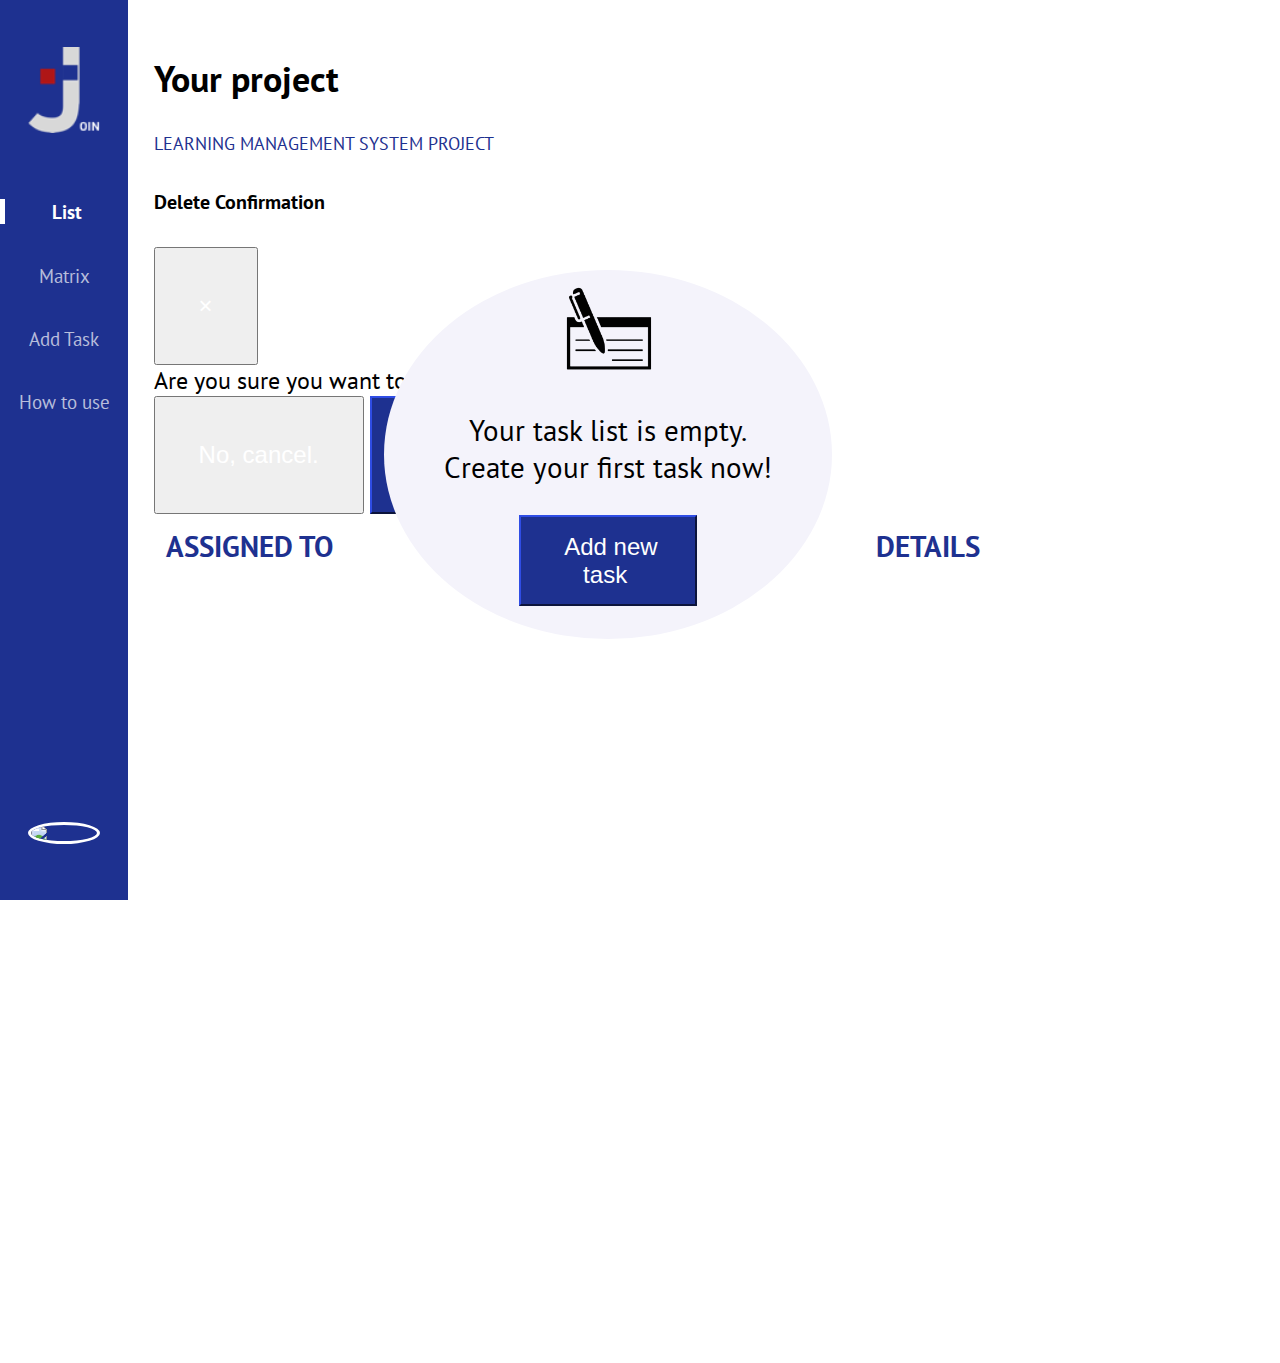
==== index.html @ 1a6d7ceb "Portrait-matrix-map size, arrows and lines adapted" ====
<!DOCTYPE html>
<html lang="en">

<head>
    <meta charset="UTF-8">
    <meta name="viewport" content="width=device-width, initial-scale=1.0">
    <title>JOIN - task list</title>
    <link rel="icon" href="img/logo.png">
    <link rel="stylesheet" href="https://stackpath.bootstrapcdn.com/bootstrap/4.5.0/css/bootstrap.min.css"
        integrity="sha384-9aIt2nRpC12Uk9gS9baDl411NQApFmC26EwAOH8WgZl5MYYxFfc+NcPb1dKGj7Sk" crossorigin="anonymous">
    <link rel="stylesheet" href="style.css">
    <link href="https://fonts.googleapis.com/css2?family=PT+Sans&display=swap" rel="stylesheet">

</head>
</head>

<body onload="showTasks()">
    <div class="side-bar">
        <img src="img/logo.png">
        <div class="align-center menu-desktop">
            <p class="page-selected">List</p>
            <a href="matrix.html">
                <p>Matrix</p>
            </a>
            <a href="add-task.html">
                <p>Add Task</p>
            </a>
            <a href="help.html">
                <p>How to use</p>
            </a>
        </div>
        <div class="mobile-pics">
            <img class="menu-mobile" src="./img/3bars.png" onclick="showMenu()">
            <img src="img/profile1.jpg" class="profile-pic sidebar">
        </div>
    </div>

    <div id="menu-overlay" class="menu-overlay">
        <p class="page-selected">List</p>
        <a href="matrix.html">
            <p>Matrix</p>
        </a>
        <a href="add-task.html">
            <p>Add Task</p>
        </a>
        <a href="help.html">
            <p>How to use</p>
        </a>
        <button onclick="closeMenu()" class="btn btn-secondary menu-close-btn">Close</button>
        <div class="current-user">
            <h4>Your account</h4>
            <div class="user-details">
                <p>Darrin S. Jones <br>
                    <a>darrin@gmail.com</a>
                </p>
                <img src="img/profile1.jpg" class="profile-pic">
            </div>
            <p class="sign-out-btn">Sign out</p>
        </div>
    </div>
    <div class="menu-backdrop d-none" id="menu-backdrop"></div>

    <div class="main-box">
        <h2>Your project</h2>
        <p class="subheading">Learning Management System Project</p>

        <div class="empty-task-list" id="empty-task-list">
            <img src="img/task.png">
            <p>
                Your task list is empty. <br>
                Create your first task now!
            </p>
            <button class="btn - btn-primary"><a href="add-task.html">Add new task </a></button>
        </div>

        <!-- Modal for task delete confirmation -->
        <div class="modal fade" id="deleteConfirmation" tabindex="-1" role="dialog">
            <div class="modal-dialog modal-dialog-centered" role="document">
                <div class="modal-content">
                    <div class="modal-header">
                        <h5 class="modal-title" id="DeleteConfirmationTitle">Delete Confirmation</h5>
                        <button type="button" class="close" data-dismiss="modal">
                            <span aria-hidden="true">&times;</span>
                        </button>
                    </div>
                    <div class="modal-body">
                        Are you sure you want to delete this task?
                    </div>
                    <div class="modal-footer">
                        <button type="button" class="btn btn-secondary" data-dismiss="modal">No, cancel.</button>
                        <button type="button" class="btn btn-primary btn-ok">Yes, delete.</button>
                    </div>
                </div>
            </div>
        </div>

        <div class="list-box" id="list-box">
            <label>Assigned to</label>
            <label class="task-category">Category</label>
            <label class="align-center">Details</label>


            <!-- Sample code for list-item-structure 
        
            <div class="task-listed">
                <div class="category-marker"></div>
                <div class="assignee-section">
                    <div class= "assignee-pic-section" >
                        <img src="img/profile1.jpg">
                        <img src="img/profile1.jpg">
                        <img src="img/profile1.jpg">
                    </div>
                    <div class="contact-data-section">
                        <div class="contact-data" >
                            <p>Darrin S. Jones</p>
                            <p class="email">Darrin@gmail.com</p>    
                        </div>
                        <div class="contact-data" >
                            <p>Darrin S. Jones</p>
                            <p class="email">Darrin@gmail.com</p>
                        </div>
                        <div class="contact-data" >
                            <p>Darrin S. Jones</p>
                            <p class="email">Darrin@gmail.com</p>
                        </div>
                    </div>
                </div>
                <p class="task-category">Marketing</p>
                <p class="details">Lorem ipsum dolor sit amet, consectetur adipisicing elit.</p>
                <button type="button" class="close" data-target="#deleteConfirmation" id="${i}" data-toggle="modal" data-placement="top" title="Delete task" >
                        <svg width="1em" height="1em" viewBox="0 0 16 16" class="bi bi-trash" fill="currentColor" xmlns="http://www.w3.org/2000/svg">
                            <path d="M5.5 5.5A.5.5 0 0 1 6 6v6a.5.5 0 0 1-1 0V6a.5.5 0 0 1 .5-.5zm2.5 0a.5.5 0 0 1 .5.5v6a.5.5 0 0 1-1 0V6a.5.5 0 0 1 .5-.5zm3 .5a.5.5 0 0 0-1 0v6a.5.5 0 0 0 1 0V6z"/>
                            <path fill-rule="evenodd" d="M14.5 3a1 1 0 0 1-1 1H13v9a2 2 0 0 1-2 2H5a2 2 0 0 1-2-2V4h-.5a1 1 0 0 1-1-1V2a1 1 0 0 1 1-1H6a1 1 0 0 1 1-1h2a1 1 0 0 1 1 1h3.5a1 1 0 0 1 1 1v1zM4.118 4L4 4.059V13a1 1 0 0 0 1 1h6a1 1 0 0 0 1-1V4.059L11.882 4H4.118zM2.5 3V2h11v1h-11z"/>
                        </svg>
                    </button>
            </div>  -->

        </div>
    </div>
    <script src="https://code.jquery.com/jquery-3.3.1.slim.min.js"
        integrity="sha384-q8i/X+965DzO0rT7abK41JStQIAqVgRVzpbzo5smXKp4YfRvH+8abtTE1Pi6jizo"
        crossorigin="anonymous"></script>
    <script src="jquery.js"></script>
    <script src="Script.js"></script>
    <script src="https://cdnjs.cloudflare.com/ajax/libs/popper.js/1.14.3/umd/popper.min.js"
        integrity="sha384-ZMP7rVo3mIykV+2+9J3UJ46jBk0WLaUAdn689aCwoqbBJiSnjAK/l8WvCWPIPm49"
        crossorigin="anonymous"></script>
    <script src="https://stackpath.bootstrapcdn.com/bootstrap/4.1.3/js/bootstrap.min.js"
        integrity="sha384-ChfqqxuZUCnJSK3+MXmPNIyE6ZbWh2IMqE241rYiqJxyMiZ6OW/JmZQ5stwEULTy"
        crossorigin="anonymous"></script>
</body>

</html>
---- style.css ----
/* Style for all sites */
* {
    box-sizing: border-box;
}
body {
    margin:0;
    font-family: 'PT Sans', sans-serif;
    display: flex;
    height: 100vH;

}
a:hover, a, a:active{
    text-decoration: none;
    color: rgba(255, 255, 255, 0.685);
}
h2 {
    font-weight: bold;
}
label {
    color: #1E3190;
    font-weight: bolder;
    font-size: larger;
    text-transform: uppercase;
}
.side-bar {
    width: 10vw;
    height: 100%;
    position: fixed;
    background-color: #1E3190;
    font-size: 1.5vw;
    display: grid;
    grid-template-rows: 20% 65% 15%;
    overflow-x: hidden;
}
.align-center {
    display: flex;
    flex-direction: column;
    align-items: center;
}
.menu-desktop {
    display: flex;
}
.menu-mobile {
    display: none;
    filter: invert(1);
}

.menu-overlay {
    display: none;
    position: fixed;
    right: 0;
    top: 0;
    z-index: 20;
    flex-direction: column;
    background: #1E3190;
    width: 250px;
    height: 100vh;
    padding-left: 8px;
    padding-top: 10vh;
    border-left: 1px solid white;
    border-radius: 8px 0 0 8px;
    text-align: left;
    transform: translateX(250px);
    transition: all 225ms ease-in-out;
}
.menu-overlay a {
    padding-left: 21px;
}
.menu-close-btn {
    position: absolute;
    right: 16px;
    top: 16px;
}
.menu-backdrop {
    width: 100vw;
    height: 100vh;
    z-index: 9;
    background-color: black;
    opacity: 0.2;
    transition: all 225ms ease-in-out;
    position: fixed;
}
.mobile-pics {
    display: flex;
}
.side-bar img {
    margin: auto;
    width: 8vh;
} 
.profile-pic {
    width: 10vh;	
    object-fit: cover;	
    border-radius: 50%;	
    border: white solid;
}
.page-selected {
    text-align: center;
    font-weight: bold;
    color: white;
    width:100%;
    border-left: 5px white solid;
}
.subheading {
    color: #1E3190;
    font-size: large;
    text-transform: uppercase;
}
.main-box {
    padding: 2%;
    font-size: x-large;
    width: 88vw;
    position: absolute;
    height: 100%;
    right: 0;
    left: 10vw;
}
.btn-primary {
    background-color: #1E3190;
    border-color: #1E3190;
}
.custom-padding {
    padding-right: 3% !important;
    padding-left: 3% !important;
} 

/* Style for Add-Task site */
.form-control {
    font-size: 1.2rem;
}
.form-control:hover {
    cursor: pointer;
}
.form-group {
    margin-bottom: 2rem;
}
form {
    background-color: #F4F3FB;
    height: auto;
    width: 80vW;
    border-radius: 8px;
    margin-top: 4%;
    padding: 4%;
}
.assigned-pic {
    width: 30%;
    object-fit: contain;
    border-radius: 100%;
    margin-right: 2%;
    margin-bottom: 5%;
    transition: all 125ms ease-out;
    opacity: 0.5;
}
.assigned-people-box {
    display: flex;
}
.assigned-pic:hover {
    transform: scale(1.1);
    opacity: 1;
    cursor: pointer;
}
.plus {
    width: 20%;
    object-fit: contain;
    transition: all 125ms ease-out;
}
.plus:hover {
    transform: scale(1.1);
    cursor: pointer;
}

.btn-row {
    display: block;
    justify-content: right;
    margin-top: 5%;
}
.btn-row button {
    float: right;
    font-size: large;
}

/* Style for the Matrix Site */
.matrix-do,.matrix-schedule,.matrix-delegate,.matrix-eliminate {
    display: none;
}
.matrix-main-box {
    position: absolute;
    left: 10vw;
    padding: 15px;
    width: 88vw;
    height: 100%;
    display: grid;	
    grid-template-columns: 10% 40% 40% auto;	
    grid-template-rows: 5% 40% 40% auto;	
    grid-template-areas: "urgency urgency urgency urgency"	
                        "importance main main main"	
                        'importance main main main'	
                        'importance main main main';	
}	
    /* Importance, urgency and low letter styles */	
h4 {	
    font-size: 4vh;
    color: grey;	
    font-weight: lighter;	
    margin: 0.5em;
}	
.urgency-arrow.portrait,.importance-arrow.portrait {
    display: none;
}
.urgency-arrow {	
    grid-area: urgency;	
    display: flex;	
    justify-content: space-between;	
    align-items: center;	
}	
.importance-arrow {	
    grid-area: importance;	
    height: 100%;
    display: flex;
    flex-direction: column;	
    justify-content: space-between;	
    align-items: center;	
}	
.importance-arrow h4:nth-child(2) {	
    writing-mode: vertical-rl;	
    transform: rotate(180deg);
}	
    /* Horizontal and vertical lines and arrows */	
.arrow-horizontal {
    display: flex;
    width: 100%;
    margin: 0;
}
.arrow-vertical {
    display: flex;
    flex-direction: column;
    margin: 0;
    height: 100%;
}
.horizontal-arrow-line {	
    width: 80%;
    height: 1%;
    margin: auto 0;
    border: #4c5aa7 0.3em solid;
}	
.horizontal-arrow-line.left {
    order: 2;
}
.arrow-end.left {
    order: 1;
}
.vertical-arrow-line.top {
    order: 2;
}
.arrow-end.up {
    order: 1;
}
.vertical-arrow-line {	
    height: 80%;
    width: 1%;
    margin: auto;
    border: #4c5aa7 0.3em solid;
}
.arrow-line-highlight{
    border: #D8D8D8 0.3em solid;

}
.arrow-end {	
    border: transparent 1em solid;	
    border-right: #4c5aa7 2em solid;	
}
.arrow-end-highlight{
    border-right: #D8D8D8 2em solid;	
}

    /* Content inside the matrix */	
h3 {	
    font-size: 4vh;	
    position: sticky;
    top: 0;
    border: 1%;	
}	
.matrix-box {	
    text-align: center;	
    grid-area: main;
    overflow: auto;
    height: 100%;	
    display: grid;
    grid-template-columns: 1fr 1fr;	
    grid-template-areas: "one two"	
                        "three four"; 
}	
.blue-box {	
    height: 37vh;
    min-height: 30vh;
    width: 100%;	
    background-color: #F4F3FB;	
    overflow-y: auto;
    border-radius: 10px;
    border: 4px solid #F4F3FB;
    display: flex;
    flex-direction: column;
    align-items: center;
}	
.do-box, .schedule-box, .delegate-box, .eliminate-box {
    width: auto;
    margin-top: 10px;
    display: flex;
    flex-direction: column;
    align-items: center;
    height: fit-content;
}
.do-box {	
    margin-right: 5%;	
    grid-area: one;	
}	
.schedule-box {	
    margin-left: 5%;	
    grid-area: two;	
}	
.delegate-box {	
    margin-right: 5%;	
    grid-area: three;	
}	
.eliminate-box {	
    margin-left: 5%;	
    grid-area: four;	
}
.task-box {
    background-color: white;
    width: 90%;
    border-radius: 3%;
    display: grid;	
    grid-template-columns: 47.5% 40% 7,5%;	
    grid-template-rows: 7.5% 10% 25% 15% 35%;	
    grid-template-areas: 'date importance importance'	
                        'title title edit-title'	
                        'description description edit-description'	
                        'category category delete'
                        'assignees assignees assignees';
    margin: 5px;
    padding: 10px 5px 5px 5px;
    gap: 5px;
    box-shadow: 2px 2px grey;
}
.task-box:hover {
    transform: scale(1.01);
}
.task-date {
    justify-self: left;
    grid-area: date;
    font-size: small;
    color: grey;  
}
.delete-task {
    grid-area: delete;
    display: flex;
    justify-content: flex-end;
    width: 100%;
    margin: 2px;
}
.edit-title {
    grid-area: edit-title;
    justify-self: right;
    align-self: center;
    font-size: small;
    color: lightgray;
}
.edit-description {
    grid-area: edit-description;
    justify-self: right;
    align-self: center;
    font-size: small;
    color: lightgray;
}
.task-title {
    justify-self: left;
    grid-area: title;
    font-weight: bold;
    font-size: medium;
}
.task-description {
    grid-area: description;
    color: grey;
    justify-self: left;
    text-align: left;
    word-break: break-all;
}
div.task-category {
    grid-area: category;
    justify-self: left;
    align-self: center;
    font-size: small;
    background-color: #5279FC;
    color: white;
    font-size: small;
    border-radius: 8%;
    bottom: 0px;
    left: 10px;
    width: 10em;
    height: fit-content;
    margin: 5px;
    padding: 3px;
}

.task-importance {
    grid-area: importance;
    display: flex;
    justify-content: flex-end;
    align-items: center;
    font-size: small;
    margin-top: 5px;
}

.importance-icon img {
    width: 1.5em !important;
    height:1.5em !important;
    margin-right: 5px;
}
div.task-category:hover {
    cursor: pointer;
}
.task-box-bottom-pictures img {
    width: 6vh;
    height: 6vh;
    min-width: 50px;
    min-height: 50px;
    border-radius: 50%;
    margin:2px;
}
.task-box-bottom-pictures {
    grid-area: assignees;
    display: flex;
    justify-content: left;
    overflow: auto;
    align-items: center;
}
.selected-task {
    border: 4px solid green;
}

/* Styles for task-list (index.html) */
.empty-task-list {
    position: absolute;
    top: 30vh;
    left: 20vw;
    font-size: larger;
    width: 35vw;
    display: flex;
    flex-direction: column;
    align-items: center;
    text-align: center;
    background: #F4F3FB;
    padding: 1% 3% 3% 3%;
    border-radius: 50%;
    z-index: 5;
}
.empty-task-list a, button {
    font-size: x-large;
    color: white;
    padding: 4%;
    width: fit-content;
}
.empty-task-list img {
    justify-self: center;
    width: 8vw;
}
.list-box {
    width: 100%;	
    height: 100%;
    display: grid;	
    grid-template-columns: 25% 20% 55%;
    grid-template-rows: 5%;   
    grid-auto-rows: min-content; 
    grid-template-areas: "label label label"
                        "task task task";
    align-items: center;
    row-gap: 1.5%;
    padding: 0.5em; 
}
.list-box label {
    text-transform: uppercase;
}

    /* Style for row in task-list */
.task-listed {
    grid-area: task;
    display: grid;
    grid-template-columns: 1.5% 23.5% 20% 50% 5%;
    grid-row: auto;
    background-color: #F4F3FB;
    border-radius: 8px;
    height: 100%;
    transition: all 125ms ease-in-out;
} 
.task-listed:hover {
    transform: scale(1.005);
}
.task-listed p {
    margin: unset;
    display: flex;
    align-items: center;
}
.assignee-section {
    display: flex;
    align-items: center;
    padding: 2% 0;
}
.assignee-pic-section {
    display: flex;
    flex-direction: column;
    align-items: center;
    /* max-width: 50%; */
}
.assignee-pic-section img {
    width: 75%;
    object-fit: contain;
    border-radius: 50%;
    margin-right: 1em;
    padding: 6% 0;
}
.contact-data-section {
    min-width: 75%;
    padding-left: 3%;
    display: flex;
    flex-direction: column;
}
.contact-data {
    padding: 3% 0;
}
    /* color indicating task-category; default is Marketing (orange) */
.category-marker {
    width: 0.3em;
    background-color: #FFB071;
    border-radius: 8px 0 0 8px;
}
.ctg-product {
    background-color: #E271FF;
}
.ctg-sales {
    background-color: #58AF69;
}
.ctg-mgmt {
    background-color: #e83e8c;
}
.email {
    color: #5279FC;
    cursor: pointer;
    transition: all 125ms ease-in-out;
}
.email:hover {
    text-decoration: underline;
}
p.task-category, label.task-category {
        display: flex;
        justify-content: center; 
}
.details {
    word-break: break-word;
    padding: 2% 2%;
    cursor: pointer;
}
button.close {
    margin: 0 auto;
}

/* Easy access classes */

.d-none {
    display: none !important;
}
.align-center label {
    text-align: center;
}

.selected-person-pic {
    border: 2px #28a745 solid;
    opacity: 1;
}

.category-1 {
    border-left: #FFB071 5px solid;
}
.category-2 {
    border-left: #E271FF 5px solid;
}
.category-3 {
    border-left:  #58AF69 5px solid;
}
.category-4 {
    border-left:   #e83e8c 5px solid;
}
   
/* For Smartphones (landscape view, less than 820px) */
@media (max-width: 830px) {
       
    html, body {
        flex-direction: column;
        overflow-x: hidden;
        position: relative;
    }
   .profile-pic.sidebar {
       display: none;
   }
    form {
        width: 92vw;
        height: unset;
        margin-top: 24px;
        margin-bottom: 24px;
    }

    .side-bar {
        position: absolute;
        display: flex;
        align-items: center;
        justify-content: space-between;
        height: 80px;
        width: 100%;
        z-index: 9;
    }
    .mobile-pics {
        margin-right: 12px;
    }
    .menu-desktop {
        display: none;
    }
    .menu-mobile {
        display: flex;
        width: 50px;
        margin-right: 12px !important;
        cursor: pointer;
    }
    .menu-overlay {
        display: flex;
    }
    
    .show-menu-overlay {
        transform: translateX(0);
    }
    .current-user {
        margin: 8px;
        margin-bottom: unset;
        position: absolute;
        bottom: 2vh;
        width: 90%;
        font-size: large;
    }
    .current-user h4 {
        margin: 0 !important;
    }
    .user-details {
        display: flex;
        color: white;
        font-size: small;
        justify-content: space-between;
        align-items: center;
        text-align: left;
        margin-left: 12px;
    }
    
    .user-details a {
        padding-left: 0 !important;
        text-decoration: underline;
        font-weight: lighter;
        cursor: pointer;
        color: rgba(255, 255, 255, 0.685);
    }

    .sign-out-btn {
        color: gray;
        text-decoration: underline;
        cursor: pointer;
        margin-left: 12px;
    }

    .page-selected {
        text-align: left;
        padding-left: 16px;
    }

    .side-bar img {
        margin: 1%;
        object-fit: contain;
        height: 5em;
        width: 5em;
    }    
    .profile-pic {
        width: 64px;
    }
    .main-box {
        left: 2vw;
        width: unset;
    }
    .main-box h2 {
        z-index: 2;
        position: absolute;
        margin: 20px auto 20px 80px;
        color: white;
        font-size: x-large;
    }
    .subheading {
        position: relative;
        margin: 70px auto 10px auto;
        text-align: center;
        margin-top: 85px;
    }
    .assigned-people-box {
        display: block;
    }
    
    .plus {
        margin-bottom: 12px;
        margin-left: 6px;
    }

    /* Matrix specific adaptation */
   
    .matrix-main-box {
        margin: 0;
        padding-top: 1.2em;
        position: absolute;
        top:90px;
        left: 0;
        width: 100%;
        display: grid;
        grid-template-columns: 5% 40% 40% auto;	
        grid-template-rows: 2.5% 40% 40% auto;	
        grid-template-areas: "urgency urgency urgency urgency"	
                            "importance main main main"	
                            'importance main main main'	
                            'importance main main main';
        z-index: 2;
    }
    .blue-box {	
        height: 80vh;
    }
    h3 {
        width: 5em;
        background-color: rgb(255, 255, 255);
        box-shadow: 2px 2px grey;
        margin: 1em;
    }


    /* index.html specific adaption */
    .list-box label {
        text-align: center;
    }
    .empty-task-list {        
        width: 40vw;
        height: 52vh;
        left: 21.5vw;
        padding: 8px;
        position: absolute;
        top: 44vh;
    }   
    .empty-task-list img {
        width: 8vw;
    }
    .empty-task-list a, .empty-task-list p {
        font-size: medium;
       /* margin-bottom: 8px; */    }
    
    
    .list-box {
        width: 100%;	
        height: 100%;
        display: grid;	
        grid-template-columns: 31.5% 15% 40% auto;
        grid-auto-rows: min-content; 
        grid-template-areas: "task task task task";
        align-items: center;

    }
    .list-box label {
        font-size: medium;
        margin: 2%;
    }
    .task-listed {
        grid-template-columns: 1.5% 28.5% 20% 42% 8%;
        grid-template-areas:    "marker assignee category details delete"
                                "marker assignee category details delete"
                                "marker assignee category details delete"
                                "marker assignee category details delete";
        max-height: 200px;
        grid-template-rows: 42px 1fr;
     
    }
    p.task-category {
        justify-content: center;
        grid-area: category;
        font-weight: bold;
        align-items: center;
        padding-left: 5%;
        font-size: large;
    }
    p.details {
        grid-area: details;
        align-items: center;
        padding-left: 5%;
        font-size: medium;
        overflow: auto;
    }
    .category-marker {
        grid-area: marker;
    }
    .assignee-section {
        grid-area: assignee;
        align-items: flex-start; 
        padding: 4% 2%;
        overflow: auto;
    }
    .assignee-pic-section {
        flex-direction: column;
    }
    .assignee-pic-section img {
        width: 3em;
        padding: 2%;
        margin-right: 1%;
    }
    .assigned-pic {
        transform: scale(1);
        height: 4em;
        width: 4em;
    }
    .contact-data  {
        font-size: medium;
    }
    button.close {
        grid-area: delete;
        margin: unset;
    }
}

/* Mobile portrait width <= 420px */
@media (max-width: 420px) {
    .profile-pic.sidebar {
        display: none;
    }
    body {
        width: 100%;
        height: 100vh;
        display: flex;
        flex-direction: column;
    }
    .side-bar {
        position: fixed;
        height: 10vh;
    }
    .side-bar img {
        width: 56px;
        height: 56px;
        margin: 2em;
    }
    .menu-mobile {
        right: 12em;
    }
    .main-box h2 {
        margin-left: 18vw;
    }


    /* Task List/index.html specific adaptation */
    
    .empty-task-list {
        width: 85vw;
        height: auto;
        left: 7.5vw !important;
        top: 30vh;
        padding: 16px 12px 24px 12px
    }   
    .empty-task-list img {
        width: 25vw;
    }
    .empty-task-list a {
        font-size: large;
        margin-bottom: 8px;
    }
    
    
    .list-box label {
        text-align: left;
    }
    label.task-category {
        display: none;
    }
    p.task-category {
        justify-content: left;
        margin-top: 0.5em;
    }
    .list-box {
        margin: 0;
        padding: 0;
        width: 100%;	
        height: 100%;
        display: grid;	
        grid-template-columns: 41.5% auto;
        grid-auto-rows: min-content; 
        grid-template-areas: "task task";
        align-items: center;

    }
    .task-listed {
        margin-bottom: 0.2em;
        max-height: 10em;
        height: auto;
        /* display: flex; */
        display: grid;
        grid-template-columns: 1.5% 40% auto 10%;
        grid-template-areas:   "marker  assignee category delete"
                                "marker assignee  details details"
                                "marker assignee details details";
    }
    .assignee-section {
        grid-area: assignee;
        flex-direction: row;
        align-items: flex-start; 
        padding: 4% 2%;
        overflow: auto;
    }
    .assignee-pic-section {
        flex-direction: column;
    }
    .assignee-pic-section img {
        width: 3em !important;
        padding: 2%;
        margin-right: 1%;
    }
    .assigned-pic {
        transform: scale(1);
        height: 3em;
        width: 3em;
    }
    .contact-data {
        width: fit-content;
    }
    .close {
        grid-area: delete;
        align-self: center;
        margin: 2em;
    }
    p.details {
        justify-content: start;
        align-items: center;
    }
    

    /* Matrix specific adaptation */
    .matrix-main-box {
        position: relative;
        width:100%;
        display: flex;
        flex-direction: column;
        padding: 0;
        margin-top: 16vh;
    }
    h4 {	
        font-size: 0.7em;
        color: grey;	
        font-weight: lighter;	
        margin-top: 0.5em;
        margin-bottom: 0.5em;	
    }
    .portrait-matrix-map {
        position: fixed;
        top: 10vh;
        z-index: 3;
        background-color: rgb(255, 255, 255);
        width: 100%;
        height: 15vh;
        display: grid;
        margin: 0;
        padding-top: 1em;
        padding-left: 1.5em;
        padding-right: 1em;
        grid-template-columns: 10% 45% 45%;	
        grid-template-rows: 15% 44% 44%;	
        grid-template-areas:"urgency urgency urgency" 
                            "importance do-btn schedule-btn"	
                            "importance delegate-btn eliminate-btn";
    }
    .urgency-arrow.desktop, .importance-arrow.desktop {
        display: none;
    }
    .urgency-arrow.portrait {	
        grid-area: urgency;	
        display: flex !important;	
        justify-content: space-between;	
        align-items: center;	
    }	
    .importance-arrow.portrait {	
        grid-area: importance;	
        display: flex !important;
        flex-direction: column;	
        justify-content: space-between;	
        align-items: center;	
    }
    .importance-arrow.portrait h4:nth-child(2) {	
        writing-mode: horizontal-tb;	
        transform: rotate(0deg);
    }
    .horizontal-arrow-line {
        border: #4c5aa7 0.2em solid;
    }
    .vertical-arrow-line {	
        border: #4c5aa7 0.2em solid;
    }
    .arrow-end {
        border: transparent 0.7em solid;	
        border-right: #4c5aa7 0.7em solid;
    }
    	
    .matrix-do {
        grid-area: do-btn;
        display: flex;
    }
    .matrix-schedule {
        grid-area: schedule-btn;
        display: flex;
    }
    .matrix-delegate {
        grid-area: delegate-btn;
        display: flex;
    }
    .matrix-eliminate {
        grid-area: eliminate-btn;
        display: flex;
    }
    .matrix-do,.matrix-schedule,.matrix-delegate,.matrix-eliminate {
        background-color: #4c5aa7;
        box-shadow: 2px 2px black solid;
        margin: 0.5em;
        height: fit-content;
        justify-content: center;
        align-items: center;
        border-radius: 12%;
    }
    .blue-box {
        height: auto;
    }
    .matrix-box {
        position: relative;
        width: 100%;
        display: grid;
        grid-template-columns: 100%;
        grid-template-rows: auto;
        grid-template-areas: "one"
                            "two"	
                            "three"
                            "four"; 
    }
    .do-box,.schedule-box,.delegate-box,.eliminate-box {
        background-color: rgb(255, 255, 255);
        margin: 0;
        padding: 0.5em;
        scroll-margin-top: 10em;
    }
    .do-box {
        scroll-margin-top: 20em !important;
    }
    h3 {
        height: auto;
        margin: 0;
        width: 5em;
        background-color: rgb(255, 255, 255);
        box-shadow: 2px 2px grey;
    }
}
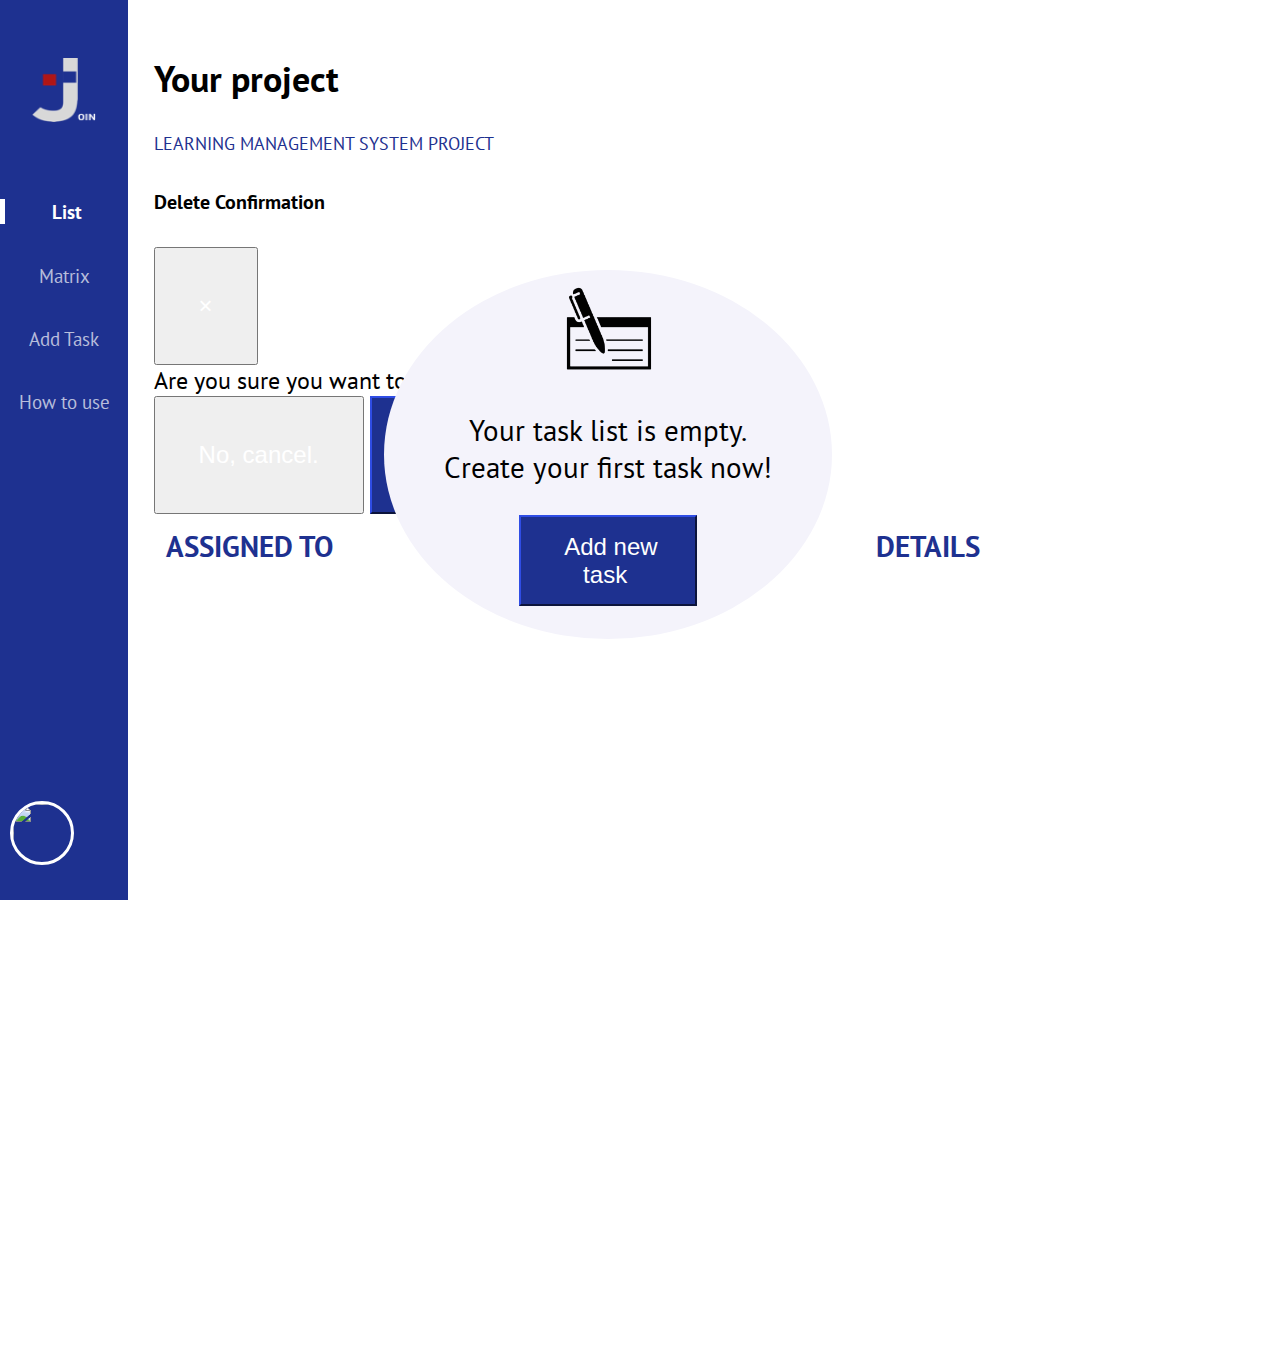
==== commit 4355dd45: "Backdrop, and responsive style improvements" ====
--- a/index.html
+++ b/index.html
@@ -58,7 +58,7 @@
             <p class="sign-out-btn">Sign out</p>
         </div>
     </div>
-    <div class="menu-backdrop d-none" id="menu-backdrop"></div>
+    <div class="menu-backdrop d-none" id="menu-backdrop" onclick="closeMenu()"></div>
 
     <div class="main-box">
         <h2>Your project</h2>
--- a/style.css
+++ b/style.css
@@ -83,16 +83,18 @@
 .mobile-pics {
     display: flex;
 }
-.side-bar img {
-    margin: auto;
-    width: 8vh;
-} 
 .profile-pic {
-    width: 10vh;	
-    object-fit: cover;	
     border-radius: 50%;	
     border: white solid;
 }
+.side-bar img {
+    margin: 10px 10px;
+    justify-self: center !important;
+    align-self: center !important;
+    width: 4rem;
+    height: 4rem;
+} 
+
 .page-selected {
     text-align: center;
     font-weight: bold;
@@ -141,9 +143,12 @@
     margin-top: 4%;
     padding: 4%;
 }
+.col-md-6 {
+    max-width: none;
+}
 .assigned-pic {
-    width: 30%;
-    object-fit: contain;
+    width: 2.5em;
+    height: 2.5em;
     border-radius: 100%;
     margin-right: 2%;
     margin-bottom: 5%;
@@ -152,6 +157,7 @@
 }
 .assigned-people-box {
     display: flex;
+    flex-wrap: wrap;
 }
 .assigned-pic:hover {
     transform: scale(1.1);
@@ -159,7 +165,7 @@
     cursor: pointer;
 }
 .plus {
-    width: 20%;
+    width: 2em;
     object-fit: contain;
     transition: all 125ms ease-out;
 }
@@ -237,9 +243,9 @@
     height: 100%;
 }
 .horizontal-arrow-line {	
-    width: 80%;
+    width: 100%;
     height: 1%;
-    margin: auto 0;
+    margin: auto;
     border: #4c5aa7 0.3em solid;
 }	
 .horizontal-arrow-line.left {
@@ -276,8 +282,7 @@
 h3 {	
     font-size: 4vh;	
     position: sticky;
-    top: 0;
-    border: 1%;	
+    top: 10px;
 }	
 .matrix-box {	
     text-align: center;	
@@ -503,29 +508,27 @@
 .assignee-section {
     display: flex;
     align-items: center;
-    padding: 2% 0;
 }
 .assignee-pic-section {
     display: flex;
+    margin: 2px 10px 0 2px;
     flex-direction: column;
-    align-items: center;
     /* max-width: 50%; */
 }
 .assignee-pic-section img {
-    width: 75%;
-    object-fit: contain;
+    display: flex;
+    justify-content: center;
+    align-content: center;
+    width: 3rem;
+    height: 3rem;
+    margin: 2px 0 0 0;
     border-radius: 50%;
-    margin-right: 1em;
-    padding: 6% 0;
 }
 .contact-data-section {
-    min-width: 75%;
-    padding-left: 3%;
-    display: flex;
+    display: flex;
+    height: 3.35rem;
+    margin: 4px 0 0 0;
     flex-direction: column;
-}
-.contact-data {
-    padding: 3% 0;
 }
     /* color indicating task-category; default is Marketing (orange) */
 .category-marker {
@@ -607,18 +610,14 @@
         margin-top: 24px;
         margin-bottom: 24px;
     }
-
     .side-bar {
         position: absolute;
         display: flex;
         align-items: center;
         justify-content: space-between;
-        height: 80px;
+        height: 25%;
         width: 100%;
         z-index: 9;
-    }
-    .mobile-pics {
-        margin-right: 12px;
     }
     .menu-desktop {
         display: none;
@@ -675,14 +674,7 @@
     .page-selected {
         text-align: left;
         padding-left: 16px;
-    }
-
-    .side-bar img {
-        margin: 1%;
-        object-fit: contain;
-        height: 5em;
-        width: 5em;
-    }    
+    }   
     .profile-pic {
         width: 64px;
     }
@@ -703,10 +695,6 @@
         text-align: center;
         margin-top: 85px;
     }
-    .assigned-people-box {
-        display: block;
-    }
-    
     .plus {
         margin-bottom: 12px;
         margin-left: 6px;
@@ -812,16 +800,6 @@
     .assignee-pic-section {
         flex-direction: column;
     }
-    .assignee-pic-section img {
-        width: 3em;
-        padding: 2%;
-        margin-right: 1%;
-    }
-    .assigned-pic {
-        transform: scale(1);
-        height: 4em;
-        width: 4em;
-    }
     .contact-data  {
         font-size: medium;
     }
@@ -844,12 +822,10 @@
     }
     .side-bar {
         position: fixed;
-        height: 10vh;
+        height: 10%;
     }
     .side-bar img {
-        width: 56px;
-        height: 56px;
-        margin: 2em;
+        transform: scale(0.8);
     }
     .menu-mobile {
         right: 12em;
@@ -857,7 +833,6 @@
     .main-box h2 {
         margin-left: 18vw;
     }
-
 
     /* Task List/index.html specific adaptation */
     
@@ -920,16 +895,6 @@
     .assignee-pic-section {
         flex-direction: column;
     }
-    .assignee-pic-section img {
-        width: 3em !important;
-        padding: 2%;
-        margin-right: 1%;
-    }
-    .assigned-pic {
-        transform: scale(1);
-        height: 3em;
-        width: 3em;
-    }
     .contact-data {
         width: fit-content;
     }
@@ -946,13 +911,12 @@
 
     /* Matrix specific adaptation */
     .matrix-main-box {
-        position: relative;
+        position: fixed;
+        top: 26%;
         width:100%;
         display: flex;
         flex-direction: column;
-        padding: 0;
-        margin-top: 16vh;
-    }
+        }
     h4 {	
         font-size: 0.7em;
         color: grey;	
@@ -966,7 +930,7 @@
         z-index: 3;
         background-color: rgb(255, 255, 255);
         width: 100%;
-        height: 15vh;
+        height: 20vh;
         display: grid;
         margin: 0;
         padding-top: 1em;
@@ -998,9 +962,6 @@
         writing-mode: horizontal-tb;	
         transform: rotate(0deg);
     }
-    .horizontal-arrow-line {
-        border: #4c5aa7 0.2em solid;
-    }
     .vertical-arrow-line {	
         border: #4c5aa7 0.2em solid;
     }
@@ -1052,10 +1013,6 @@
         background-color: rgb(255, 255, 255);
         margin: 0;
         padding: 0.5em;
-        scroll-margin-top: 10em;
-    }
-    .do-box {
-        scroll-margin-top: 20em !important;
     }
     h3 {
         height: auto;
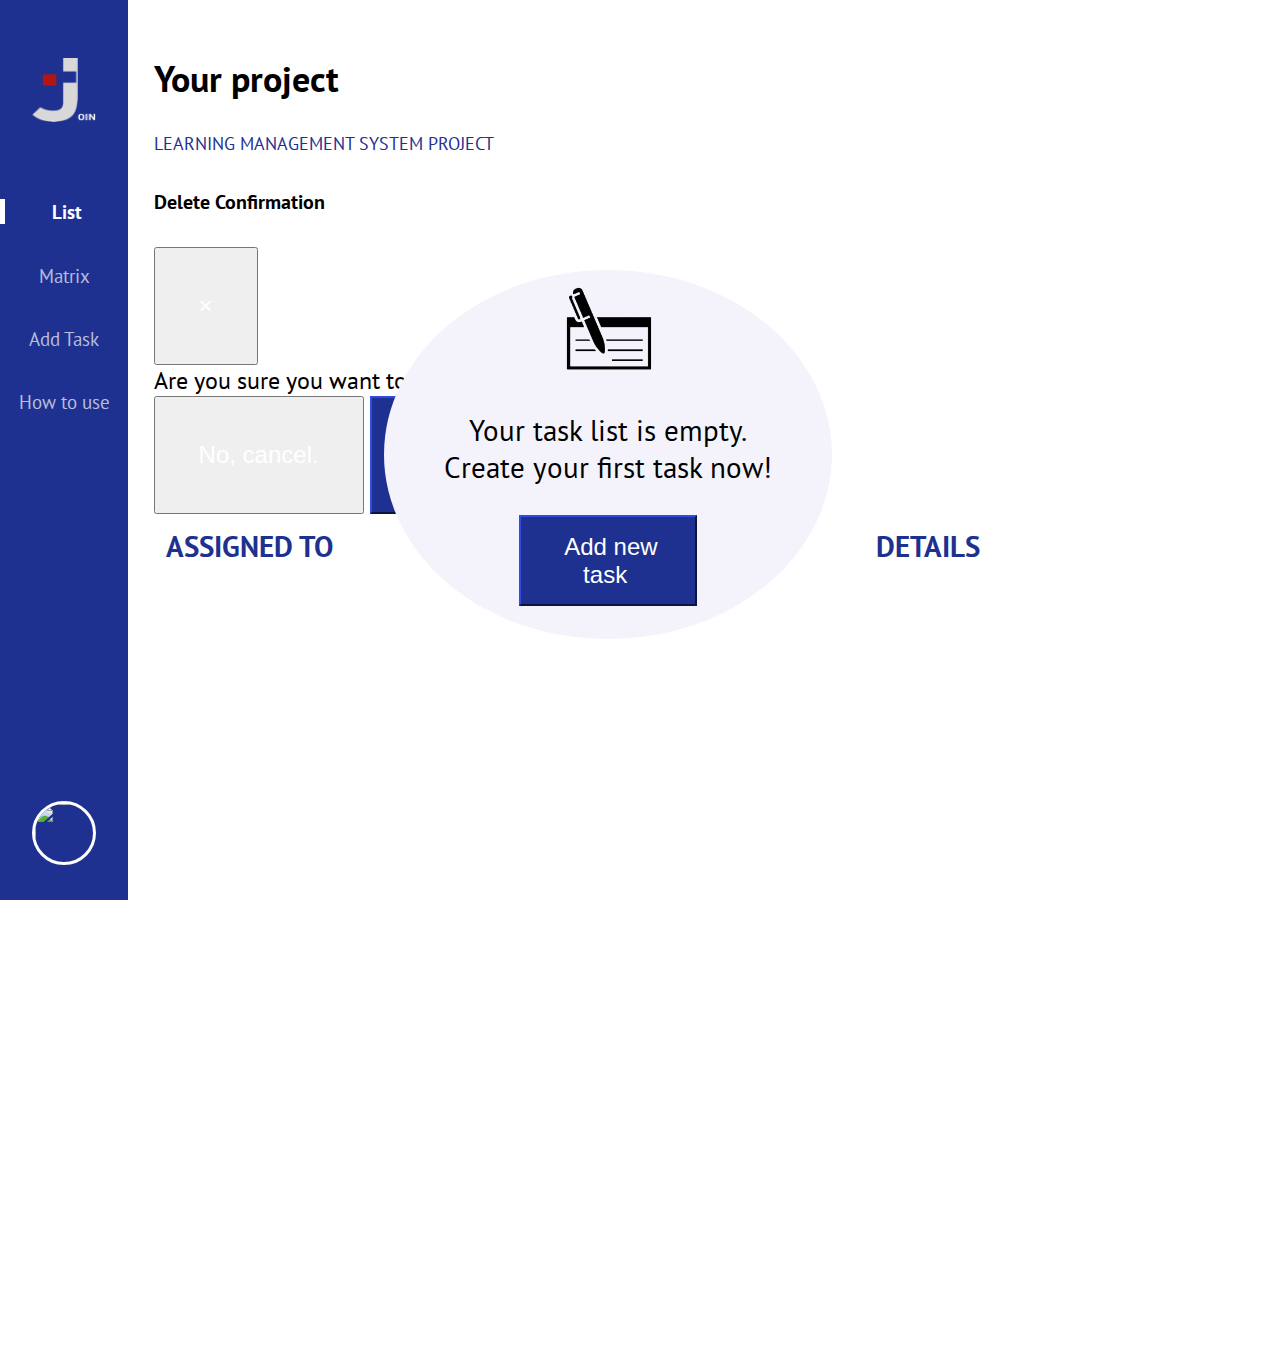
==== commit 4dcc309e: "Splitting CSS code in several files" ====
--- a/index.html
+++ b/index.html
@@ -8,7 +8,8 @@
     <link rel="icon" href="img/logo.png">
     <link rel="stylesheet" href="https://stackpath.bootstrapcdn.com/bootstrap/4.5.0/css/bootstrap.min.css"
         integrity="sha384-9aIt2nRpC12Uk9gS9baDl411NQApFmC26EwAOH8WgZl5MYYxFfc+NcPb1dKGj7Sk" crossorigin="anonymous">
-    <link rel="stylesheet" href="style.css">
+    <link rel="stylesheet" href="styles/style.css">
+    <link rel="stylesheet" href="styles/list-style.css">
     <link href="https://fonts.googleapis.com/css2?family=PT+Sans&display=swap" rel="stylesheet">
 
 </head>
--- a/styles/style.css
+++ b/styles/style.css
@@ -0,0 +1,286 @@
+ /* Style for all sites */
+* {
+    box-sizing: border-box;
+}
+body {
+    margin:0;
+    font-family: 'PT Sans', sans-serif;
+    display: flex;
+    height: 100vH;
+
+}
+a:hover, a, a:active{
+    text-decoration: none;
+    color: rgba(255, 255, 255, 0.685);
+}
+h2 {
+    font-weight: bold;
+}
+label {
+    color: #1E3190;
+    font-weight: bolder;
+    font-size: larger;
+    text-transform: uppercase;
+}
+.side-bar {
+    width: 10vw;
+    height: 100%;
+    position: fixed;
+    background-color: #1E3190;
+    font-size: 1.5vw;
+    display: grid;
+    grid-template-rows: 20% 65% 15%;
+    overflow-x: hidden;
+}
+.align-center {
+    display: flex;
+    flex-direction: column;
+    align-items: center;
+}
+.menu-desktop {
+    display: flex;
+}
+.menu-mobile {
+    display: none;
+    filter: invert(1);
+}
+
+.menu-overlay {
+    display: none;
+    position: fixed;
+    right: 0;
+    top: 0;
+    z-index: 20;
+    flex-direction: column;
+    background: #1E3190;
+    width: 250px;
+    height: 100vh;
+    padding-left: 8px;
+    padding-top: 10vh;
+    border-left: 1px solid white;
+    border-radius: 8px 0 0 8px;
+    text-align: left;
+    transform: translateX(250px);
+    transition: all 225ms ease-in-out;
+}
+.menu-overlay a {
+    padding-left: 21px;
+}
+.menu-close-btn {
+    position: absolute;
+    right: 16px;
+    top: 16px;
+}
+.menu-backdrop {
+    width: 100vw;
+    height: 100vh;
+    z-index: 9;
+    background-color: black;
+    opacity: 0.2;
+    transition: all 225ms ease-in-out;
+    position: fixed;
+}
+.mobile-pics {
+    display: flex;
+}
+.profile-pic {
+    border-radius: 50%;	
+    border: white solid;
+}
+.side-bar img {
+    margin: auto;
+    justify-self: center !important;
+    align-self: center !important;
+    width: 4rem;
+    height: 4rem;
+} 
+
+.page-selected {
+    text-align: center;
+    font-weight: bold;
+    color: white;
+    width:100%;
+    border-left: 5px white solid;
+}
+.subheading {
+    color: #1E3190;
+    font-size: large;
+    text-transform: uppercase;
+}
+.main-box {
+    padding: 2%;
+    font-size: x-large;
+    width: 88vw;
+    position: absolute;
+    height: 100%;
+    right: 0;
+    left: 10vw;
+}
+.btn-primary {
+    background-color: #1E3190;
+    border-color: #1E3190;
+}
+.custom-padding {
+    padding-right: 3% !important;
+    padding-left: 3% !important;
+} 
+
+/* Easy access classes */
+
+.d-none {
+    display: none !important;
+}
+.align-center label {
+    text-align: center;
+}
+
+.selected-person-pic {
+    border: 2px #28a745 solid;
+    opacity: 1;
+}
+
+.category-1 {
+    border-left: #FFB071 5px solid;
+}
+.category-2 {
+    border-left: #E271FF 5px solid;
+}
+.category-3 {
+    border-left:  #58AF69 5px solid;
+}
+.category-4 {
+    border-left:   #e83e8c 5px solid;
+}
+   
+/* For Smartphones (landscape view, less than 820px) */
+@media (max-width: 830px) {
+       
+    html, body {
+        flex-direction: column;
+        overflow-x: hidden;
+        position: relative;
+    }
+   .profile-pic.sidebar {
+       display: none;
+   }
+    
+    .side-bar {
+        position: absolute;
+        display: flex;
+        align-items: center;
+        justify-content: space-between;
+        height: 25%;
+        width: 100%;
+        z-index: 9;
+    }
+    .side-bar img {
+        margin: 10px 10px;
+    }
+    .menu-desktop {
+        display: none;
+    }
+    .menu-mobile {
+        display: flex;
+        width: 50px;
+        margin-right: 12px !important;
+        cursor: pointer;
+    }
+    .menu-overlay {
+        display: flex;
+    }
+    
+    .show-menu-overlay {
+        transform: translateX(0);
+    }
+    .current-user {
+        margin: 8px;
+        margin-bottom: unset;
+        position: absolute;
+        bottom: 2vh;
+        width: 90%;
+        font-size: large;
+    }
+    .current-user h4 {
+        margin: 0 !important;
+    }
+    .user-details {
+        display: flex;
+        color: white;
+        font-size: small;
+        justify-content: space-between;
+        align-items: center;
+        text-align: left;
+        margin-left: 12px;
+    }
+    
+    .user-details a {
+        padding-left: 0 !important;
+        text-decoration: underline;
+        font-weight: lighter;
+        cursor: pointer;
+        color: rgba(255, 255, 255, 0.685);
+    }
+
+    .sign-out-btn {
+        color: gray;
+        text-decoration: underline;
+        cursor: pointer;
+        margin-left: 12px;
+    }
+
+    .page-selected {
+        text-align: left;
+        padding-left: 16px;
+    }   
+    .profile-pic {
+        width: 64px;
+    }
+    .main-box {
+        left: 2vw;
+        width: unset;
+    }
+    .main-box h2 {
+        z-index: 2;
+        position: absolute;
+        margin: 20px auto 20px 80px;
+        color: white;
+        font-size: x-large;
+    }
+    .subheading {
+        position: relative;
+        margin: 70px auto 10px auto;
+        text-align: center;
+        margin-top: 85px;
+    }
+    .plus {
+        margin-bottom: 12px;
+        margin-left: 6px;
+    }
+}
+
+/* Mobile portrait width <= 420px */
+@media (max-width: 420px) {
+    .profile-pic.sidebar {
+        display: none;
+    }
+    body {
+        width: 100%;
+        height: 100vh;
+        display: flex;
+        flex-direction: column;
+    }
+    .side-bar {
+        position: fixed;
+        height: 10%;
+    }
+    .side-bar img {
+        transform: scale(0.8);
+    }
+    .menu-mobile {
+        right: 12em;
+    }
+    .main-box h2 {
+        margin-left: 18vw;
+    }
+
+}--- a/styles/list-style.css
+++ b/styles/list-style.css
@@ -0,0 +1,284 @@
+/* Styles for task-list (index.html) */
+.empty-task-list {
+    position: absolute;
+    top: 30vh;
+    left: 20vw;
+    font-size: larger;
+    width: 35vw;
+    display: flex;
+    flex-direction: column;
+    align-items: center;
+    text-align: center;
+    background: #F4F3FB;
+    padding: 1% 3% 3% 3%;
+    border-radius: 50%;
+    z-index: 5;
+}
+.empty-task-list a, button {
+    font-size: x-large;
+    color: white;
+    padding: 4%;
+    width: fit-content;
+}
+.empty-task-list img {
+    justify-self: center;
+    width: 8vw;
+}
+.list-box {
+    width: 100%;	
+    height: 100%;
+    display: grid;	
+    grid-template-columns: 25% 20% 55%;
+    grid-template-rows: 5%;   
+    grid-auto-rows: min-content; 
+    grid-template-areas: "label label label"
+                        "task task task";
+    align-items: center;
+    row-gap: 1.5%;
+    padding: 0.5em; 
+}
+.list-box label {
+    text-transform: uppercase;
+}
+
+    /* Style for row in task-list */
+.task-listed {
+    grid-area: task;
+    display: grid;
+    grid-template-columns: 1.5% 23.5% 20% 50% 5%;
+    grid-row: auto;
+    background-color: #F4F3FB;
+    border-radius: 8px;
+    height: 100%;
+    transition: all 125ms ease-in-out;
+} 
+.task-listed:hover {
+    transform: scale(1.005);
+}
+.task-listed p {
+    margin: unset;
+    display: flex;
+    align-items: center;
+}
+.assignee-section {
+    display: flex;
+    align-items: center;
+    height: 100%;
+}
+.assignee-pic-section {
+    display: flex;
+    margin-right: 0.5rem;
+    flex-direction: column;
+    height: 100%;
+    justify-content: space-evenly;
+}
+.assignee-pic-section img {
+    display: flex;
+    justify-content: center;
+    align-content: center;
+    width: 3rem;
+    height: 3rem;
+    margin: 2px 0 0 0;
+    border-radius: 50%;
+}
+.contact-data-section {
+    display: flex;
+    /* height: 3.35rem; */
+    margin: 4px 0 0 0;
+    flex-direction: column;
+}
+    /* color indicating task-category; default is Marketing (orange) */
+.category-marker {
+    width: 0.3em;
+    background-color: #FFB071;
+    border-radius: 8px 0 0 8px;
+}
+.ctg-product {
+    background-color: #E271FF;
+}
+.ctg-sales {
+    background-color: #58AF69;
+}
+.ctg-mgmt {
+    background-color: #e83e8c;
+}
+.email {
+    color: #5279FC;
+    cursor: pointer;
+    transition: all 125ms ease-in-out;
+}
+.email:hover {
+    text-decoration: underline;
+}
+p.task-category, label.task-category {
+        display: flex;
+        justify-content: center; 
+}
+.details {
+    word-break: break-word;
+    padding: 2% 2%;
+    cursor: pointer;
+}
+button.close {
+    margin: 0 auto;
+}
+
+/* For Smartphones (landscape view, less than 820px) */
+@media (max-width: 830px) {
+
+.list-box label {
+    text-align: center;
+}
+.empty-task-list {        
+    width: 40vw;
+    height: 52vh;
+    left: 21.5vw;
+    padding: 8px;
+    position: absolute;
+    top: 44vh;
+}   
+.empty-task-list img {
+    width: 8vw;
+}
+.empty-task-list a, .empty-task-list p {
+    font-size: medium;
+   /* margin-bottom: 8px; */    }
+
+
+.list-box {
+    width: 100%;	
+    height: 100%;
+    display: grid;	
+    grid-template-columns: 31.5% 15% 40% auto;
+    grid-auto-rows: min-content; 
+    grid-template-areas: "task task task task";
+    align-items: center;
+
+}
+.list-box label {
+    font-size: medium;
+    margin: 2%;
+}
+.task-listed {
+    grid-template-columns: 1.5% 28.5% 20% 42% 8%;
+    grid-template-areas:    "marker assignee category details delete"
+                            "marker assignee category details delete"
+                            "marker assignee category details delete"
+                            "marker assignee category details delete";
+    max-height: 200px;
+    grid-template-rows: 42px 1fr;
+ 
+}
+p.task-category {
+    justify-content: center;
+    grid-area: category;
+    font-weight: bold;
+    align-items: center;
+    padding-left: 5%;
+    font-size: large;
+}
+p.details {
+    grid-area: details;
+    align-items: center;
+    padding-left: 5%;
+    font-size: medium;
+    overflow: auto;
+}
+.category-marker {
+    grid-area: marker;
+}
+.assignee-section {
+    grid-area: assignee;
+    align-items: flex-start; 
+    padding: 4% 2%;
+    overflow: auto;
+}
+.assignee-pic-section {
+    flex-direction: column;
+}
+.contact-data  {
+    font-size: medium;
+}
+button.close {
+    grid-area: delete;
+    margin: unset;
+}
+}
+
+/* Mobile portrait width <= 420px */
+@media (max-width: 420px) {
+    
+.empty-task-list {
+    width: 85vw;
+    height: auto;
+    left: 7.5vw !important;
+    top: 30vh;
+    padding: 16px 12px 24px 12px
+}   
+.empty-task-list img {
+    width: 25vw;
+}
+.empty-task-list a {
+    font-size: large;
+    margin-bottom: 8px;
+}
+
+
+.list-box label {
+    text-align: left;
+}
+label.task-category {
+    display: none;
+}
+p.task-category {
+    justify-content: left;
+    margin-top: 0.5em;
+}
+.list-box {
+    margin: 0;
+    padding: 0;
+    width: 100%;	
+    height: 100%;
+    display: grid;	
+    grid-template-columns: 41.5% auto;
+    grid-auto-rows: min-content; 
+    grid-template-areas: "task task";
+    align-items: center;
+
+}
+.task-listed {
+    margin-bottom: 0.2em;
+    max-height: 10em;
+    height: auto;
+    /* display: flex; */
+    display: grid;
+    grid-template-columns: 1.5% 40% auto 10%;
+    grid-template-areas:   "marker  assignee category delete"
+                            "marker assignee  details details"
+                            "marker assignee details details";
+}
+.assignee-section {
+    grid-area: assignee;
+    flex-direction: row;
+    align-items: flex-start; 
+    padding: 4% 2%;
+    overflow: auto;
+}
+.assignee-pic-section {
+    flex-direction: column;
+}
+.contact-data {
+    width: fit-content;
+}
+.close {
+    grid-area: delete;
+    align-self: center;
+    margin: 2em;
+}
+p.details {
+    justify-content: start;
+    align-items: center;
+}
+
+
+}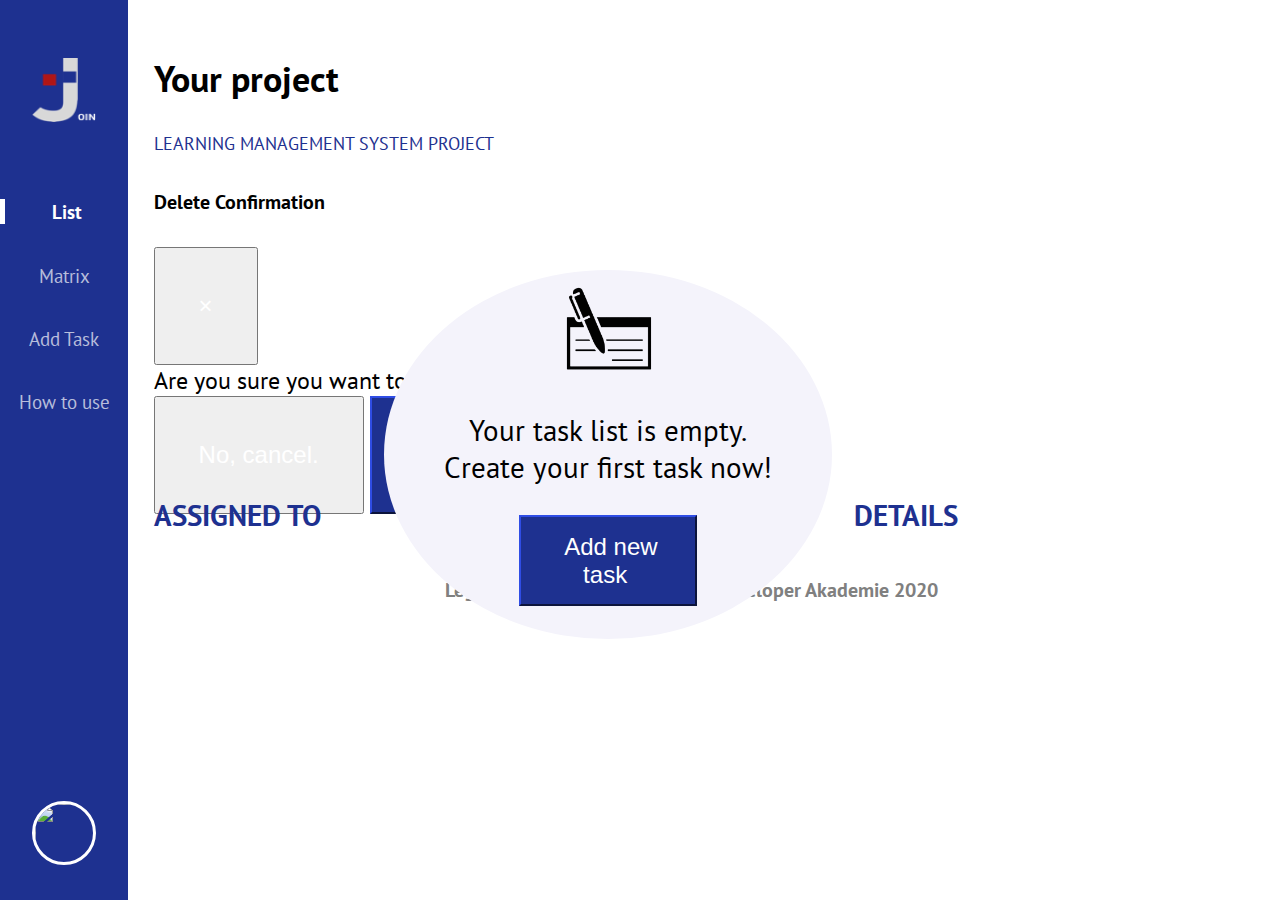
==== commit cbee8000: "Legal notice & privacy policy footer has been added, mobile view help styling, general css refactori" ====
--- a/index.html
+++ b/index.html
@@ -8,8 +8,8 @@
     <link rel="icon" href="img/logo.png">
     <link rel="stylesheet" href="https://stackpath.bootstrapcdn.com/bootstrap/4.5.0/css/bootstrap.min.css"
         integrity="sha384-9aIt2nRpC12Uk9gS9baDl411NQApFmC26EwAOH8WgZl5MYYxFfc+NcPb1dKGj7Sk" crossorigin="anonymous">
-    <link rel="stylesheet" href="styles/style.css">
-    <link rel="stylesheet" href="styles/list-style.css">
+    <link rel="stylesheet" href="styles/general.css">
+    <link rel="stylesheet" href="styles/index.css">
     <link href="https://fonts.googleapis.com/css2?family=PT+Sans&display=swap" rel="stylesheet">
 
 </head>
@@ -137,6 +137,16 @@
             </div>  -->
 
         </div>
+        <footer class="footer-index">
+            <div class="footer-row-1"><a href="legal-notice.html">
+                    <h5>Legal Notice</h5>
+                </a><a href="privacy-policy.html">
+                    <h5>Privacy Policy</h5>
+                </a></div>
+            <div class="footer-row-2">
+                <h5>© Developer Akademie 2020</h5>
+            </div>
+        </footer>
     </div>
     <script src="https://code.jquery.com/jquery-3.3.1.slim.min.js"
         integrity="sha384-q8i/X+965DzO0rT7abK41JStQIAqVgRVzpbzo5smXKp4YfRvH+8abtTE1Pi6jizo"
--- a/styles/general.css
+++ b/styles/general.css
@@ -0,0 +1,323 @@
+ /* General styling for all sites */
+* {
+    box-sizing: border-box;
+}
+body {
+    margin:0;
+    font-family: 'PT Sans', sans-serif;
+    display: flex;
+    height: 100vH;
+
+}
+a:hover, a, a:active{
+    text-decoration: none;
+    color: rgba(255, 255, 255, 0.685);
+}
+.main-box h2 {
+    font-weight: bold;
+}
+label {
+    color: #1E3190;
+    font-weight: bolder;
+    font-size: larger;
+    text-transform: uppercase;
+}
+.side-bar {
+    width: 10vw;
+    height: 100%;
+    position: fixed;
+    background-color: #1E3190;
+    font-size: 1.5vw;
+    display: grid;
+    grid-template-rows: 20% 65% 15%;
+    overflow-x: hidden;
+}
+.align-center {
+    display: flex;
+    flex-direction: column;
+    align-items: center;
+}
+.menu-desktop {
+    display: flex;
+}
+.menu-mobile {
+    display: none;
+    filter: invert(1);
+}
+
+.menu-overlay {
+    display: none;
+    position: fixed;
+    right: 0;
+    top: 0;
+    z-index: 20;
+    flex-direction: column;
+    background: #1E3190;
+    width: 250px;
+    height: 100vh;
+    padding-left: 8px;
+    padding-top: 10vh;
+    border-left: 1px solid white;
+    border-radius: 8px 0 0 8px;
+    text-align: left;
+    transform: translateX(250px);
+    transition: all 225ms ease-in-out;
+}
+.menu-overlay a {
+    padding-left: 21px;
+}
+.menu-close-btn {
+    position: absolute;
+    right: 16px;
+    top: 16px;
+}
+.menu-backdrop {
+    width: 100vw;
+    height: 100vh;
+    z-index: 9;
+    background-color: black;
+    opacity: 0.2;
+    transition: all 225ms ease-in-out;
+    position: fixed;
+}
+.mobile-pics {
+    display: flex;
+}
+.profile-pic {
+    border-radius: 50%;	
+    border: white solid;
+}
+.side-bar img {
+    margin: auto;
+    justify-self: center !important;
+    align-self: center !important;
+    width: 4rem;
+    height: 4rem;
+} 
+.page-selected {
+    text-align: center;
+    font-weight: bold;
+    color: white;
+    width:100%;
+    border-left: 5px white solid;
+}
+.subheading {
+    color: #1E3190;
+    font-size: large;
+    text-transform: uppercase;
+}
+.main-box {
+    padding: 2%;
+    font-size: x-large;
+    width: 88vw;
+    position: absolute;
+    height: auto;
+    padding-bottom: 0;
+    right: 0;
+    left: 10vw;
+}
+.btn-primary {
+    background-color: #1E3190;
+    border-color: #1E3190;
+}
+.custom-padding {
+    padding-right: 3% !important;
+    padding-left: 3% !important;
+}
+/* Policy style */
+.main-box-policy {
+    padding: 10px 10px;
+}
+.main-box-policy h2 {
+    font-size: 1em;
+}
+/* footer styling for all sites */
+footer {
+    display: flex;
+    flex-direction: row;
+    justify-content: center;
+    margin: 1em 0 5px 0;
+    font-size: 1em;
+}
+.footer-row-1 {
+    display: flex;
+    flex-direction: row;
+}
+footer a{
+    color: grey;
+    border-right: 2px solid grey;
+    height: fit-content;
+}
+footer h5 {
+    color: grey;
+    margin: 2px 5px;
+}
+.matrix-main-box footer {
+    grid-area: footer;
+}
+.main-box footer {
+    display: flex;
+}
+
+/* Easy access classes */
+
+.d-none {
+    display: none !important;
+}
+.align-center label {
+    text-align: center;
+}
+
+.selected-person-pic {
+    border: 2px #28a745 solid;
+    opacity: 1;
+}
+
+.category-1 {
+    border-left: #FFB071 5px solid;
+}
+.category-2 {
+    border-left: #E271FF 5px solid;
+}
+.category-3 {
+    border-left:  #58AF69 5px solid;
+}
+.category-4 {
+    border-left:   #e83e8c 5px solid;
+}
+   
+/* For Smartphones (landscape view, less than 820px) */
+@media (max-width: 830px) {
+    html, body {
+        flex-direction: column;
+        overflow-x: hidden;
+        position: relative;
+    }
+   .profile-pic.sidebar {
+       display: none;
+   }
+    .side-bar {
+        position: absolute;
+        display: flex;
+        align-items: center;
+        justify-content: space-between;
+        height: 25%;
+        width: 100%;
+        z-index: 9;
+    }
+    .side-bar img {
+        margin: 10px 10px;
+    }
+    .menu-desktop {
+        display: none;
+    }
+    .menu-mobile {
+        display: flex;
+        width: 50px;
+        margin-right: 12px !important;
+        cursor: pointer;
+    }
+    .menu-overlay {
+        display: flex;
+    }
+    
+    .show-menu-overlay {
+        transform: translateX(0);
+    }
+    .current-user {
+        margin: 8px;
+        margin-bottom: unset;
+        position: absolute;
+        bottom: 2vh;
+        width: 90%;
+        font-size: large;
+    }
+    .current-user h4 {
+        margin: 0 !important;
+    }
+    .user-details {
+        display: flex;
+        color: white;
+        font-size: small;
+        justify-content: space-between;
+        align-items: center;
+        text-align: left;
+        margin-left: 12px;
+    }
+    .user-details a {
+        padding-left: 0 !important;
+        text-decoration: underline;
+        font-weight: lighter;
+        cursor: pointer;
+        color: rgba(255, 255, 255, 0.685);
+    }
+    .sign-out-btn {
+        color: gray;
+        text-decoration: underline;
+        cursor: pointer;
+        margin-left: 12px;
+    }
+    .page-selected {
+        text-align: left;
+        padding-left: 16px;
+    }   
+    .profile-pic {
+        width: 64px;
+    }
+    .main-box {
+        left: 2vw;
+        width: unset;
+    }
+    .main-box h2 {
+        z-index: 2;
+        position: absolute;
+        margin: 20px auto 20px 80px;
+        color: white;
+        font-size: x-large;
+    }
+    .subheading {
+        position: relative;
+        margin: 70px auto 10px auto;
+        text-align: center;
+        margin-top: 85px;
+    }   
+
+    
+}
+
+/* Mobile portrait width <= 420px */
+@media (max-width: 420px) {
+    .profile-pic.sidebar {
+        display: none;
+    }
+    body {
+        width: 100%;
+        height: 100vh;
+        display: flex;
+        flex-direction: column;
+    }
+    .side-bar {
+        position: fixed;
+        height: 10%;
+    }
+    .side-bar img {
+        transform: scale(0.8);
+    }
+    .menu-mobile {
+        right: 12em;
+    }
+    .main-box h2 {
+        margin-left: 18vw;
+    }
+    /*footer style */
+    footer h5 {
+        font-size: 0.5em;
+    }
+    footer {
+        flex-direction: column;
+        align-items: center;
+    }
+    footer a:nth-child(2){
+        border-right: none;
+    }
+}--- a/styles/index.css
+++ b/styles/index.css
@@ -0,0 +1,282 @@
+
+/* Desktop view */
+.empty-task-list {
+    position: absolute;
+    top: 30vh;
+    left: 20vw;
+    font-size: larger;
+    width: 35vw;
+    display: flex;
+    flex-direction: column;
+    align-items: center;
+    text-align: center;
+    background: #F4F3FB;
+    padding: 1% 3% 3% 3%;
+    border-radius: 50%;
+    z-index: 5;
+}
+.empty-task-list a, button {
+    font-size: x-large;
+    color: white;
+    padding: 4%;
+    width: fit-content;
+}
+.empty-task-list img {
+    justify-self: center;
+    width: 8vw;
+}
+.list-box {
+    width: 100%;
+    height: auto;	
+    display: grid;	
+    grid-template-columns: 25% 20% auto 5%;
+    grid-template-rows: 10%;   
+    grid-auto-rows: min-content; 
+    grid-template-areas: "label label label label"
+                        "task task task task";
+    align-items: center;
+}
+.list-box label {
+    text-transform: uppercase;
+}
+
+    /* Style for row in task-list */
+.task-listed {
+    grid-area: task;
+    display: grid;
+    grid-template-columns: 1.5% 23.5% 20% 50% 5%;
+    grid-row: auto;
+    background-color: #F4F3FB;
+    border-radius: 8px;
+    height: auto;
+    margin-bottom: 10px;
+    transition: all 125ms ease-in-out;
+} 
+.task-listed:hover {
+    transform: scale(1.005);
+}
+.task-listed p {
+    margin: unset;
+    display: flex;
+    align-items: center;
+}
+.assignee-section {
+    display: flex;
+    align-items: center;
+    height: 100%;
+    overflow: auto;
+}
+.assignee-pic-section {
+    display: flex;
+    margin-right: 0.5rem;
+    flex-direction: column;
+    height: 100%;
+    justify-content: space-evenly;
+}
+.assignee-pic-section img {
+    display: flex;
+    justify-content: center;
+    align-content: center;
+    width: 3rem;
+    height: 3rem;
+    margin: 2px 0 0 0;
+    border-radius: 50%;
+}
+.contact-data-section {
+    display: flex;
+    /* height: 3.35rem; */
+    margin: 4px 0 0 0;
+    flex-direction: column;
+}
+    /* color indicating task-category; default is Marketing (orange) */
+.category-marker {
+    width: 0.3em;
+    background-color: #FFB071;
+    border-radius: 8px 0 0 8px;
+}
+.ctg-product {
+    background-color: #E271FF;
+}
+.ctg-sales {
+    background-color: #58AF69;
+}
+.ctg-mgmt {
+    background-color: #e83e8c;
+}
+p.email {
+    text-align: left;    
+    font-size: 0.8em;
+    color: #5279FC;
+    cursor: pointer;
+    transition: all 125ms ease-in-out;
+}
+.email:hover {
+    text-decoration: underline;
+}
+.contact-data {
+    overflow-y: scroll;
+}
+p.task-category, label.task-category {
+        display: flex;
+        justify-content: center; 
+}
+.details {
+    word-break: break-word;
+    padding: 2% 2%;
+}
+.details:hover {
+    cursor: text;
+}
+button.close {
+    margin: auto;
+}
+
+/* For Smartphones (landscape view, less than 820px) */
+@media (max-width: 830px) {
+    .list-box label {
+        text-align: center;
+    }
+    .empty-task-list {        
+        width: 40vw;
+        height: 52vh;
+        left: 21.5vw;
+        padding: 8px;
+        position: absolute;
+        top: 44vh;
+    }   
+    .empty-task-list img {
+        width: 8vw;
+    }
+    .empty-task-list a, .empty-task-list p {
+        font-size: medium;
+       /* margin-bottom: 8px; */    }
+    .list-box {
+        width: 100%;	
+        height: 100%;
+        display: grid;	
+        grid-template-columns: 31.5% 15% 40% auto;
+        grid-auto-rows: min-content; 
+        grid-template-areas: "task task task task";
+        align-items: center;
+    }
+    .list-box label {
+        font-size: medium;
+        margin: 2%;
+    }
+    .task-listed {
+        grid-template-columns: 1.5% 28.5% 20% 42% 8%;
+        grid-template-areas:    "marker assignee category details delete"
+                                "marker assignee category details delete"
+                                "marker assignee category details delete"
+                                "marker assignee category details delete";
+        max-height: 200px;
+        grid-template-rows: 42px 1fr;
+     
+    }
+    p.task-category {
+        justify-content: center;
+        grid-area: category;
+        font-weight: bold;
+        align-items: center;
+        padding-left: 5%;
+        font-size: large;
+    }
+    p.details {
+        grid-area: details;
+        align-items: center;
+        padding-left: 5%;
+        font-size: medium;
+        overflow: auto;
+    }
+    .category-marker {
+        grid-area: marker;
+    }
+    .assignee-section {
+        grid-area: assignee;
+        align-items: flex-start; 
+        padding: 4% 2%;
+        overflow: auto;
+    }
+    .assignee-pic-section {
+        flex-direction: column;
+    }
+    .contact-data  {
+        font-size: medium;
+    }
+    button.close {
+        grid-area: delete;
+    }
+
+}
+
+@media (max-width: 420px) {
+     /* Task List/index.html specific adaptation */
+    
+     .empty-task-list {
+        width: 85vw;
+        height: auto;
+        left: 7.5vw !important;
+        top: 30vh;
+        padding: 16px 12px 24px 12px
+    }   
+    .empty-task-list img {
+        width: 25vw;
+    }
+    .empty-task-list a {
+        font-size: large;
+        margin-bottom: 8px;
+    }
+    
+    
+    .list-box label {
+        text-align: left;
+    }
+    label.task-category {
+        display: none;
+    }
+    p.task-category {
+        justify-content: left;
+        margin-top: 0.5em;
+    }
+    .list-box {
+        display: grid;	
+        grid-template-columns: 41.5% auto;
+        grid-auto-rows: min-content; 
+        grid-template-areas: "task task";
+        align-items: center;
+
+    }
+    .task-listed {
+        margin-bottom: 0.2em;
+        max-height: 10em;
+        height: auto;
+        /* display: flex; */
+        display: grid;
+        grid-template-columns: 1.5% 40% auto 10%;
+        grid-template-areas:   "marker  assignee category delete"
+                                "marker assignee  details details"
+                                "marker assignee details details";
+    }
+    .assignee-section {
+        grid-area: assignee;
+        flex-direction: row;
+        align-items: flex-start; 
+        padding: 4% 2%;
+        overflow: auto;
+    }
+    .assignee-pic-section {
+        flex-direction: column;
+    }
+    .contact-data {
+        width: fit-content;
+    }
+    .close {
+        grid-area: delete;
+        align-self: center;
+        margin: 2em;
+    }
+    p.details {
+        justify-content: start;
+        align-items: center;
+    }
+}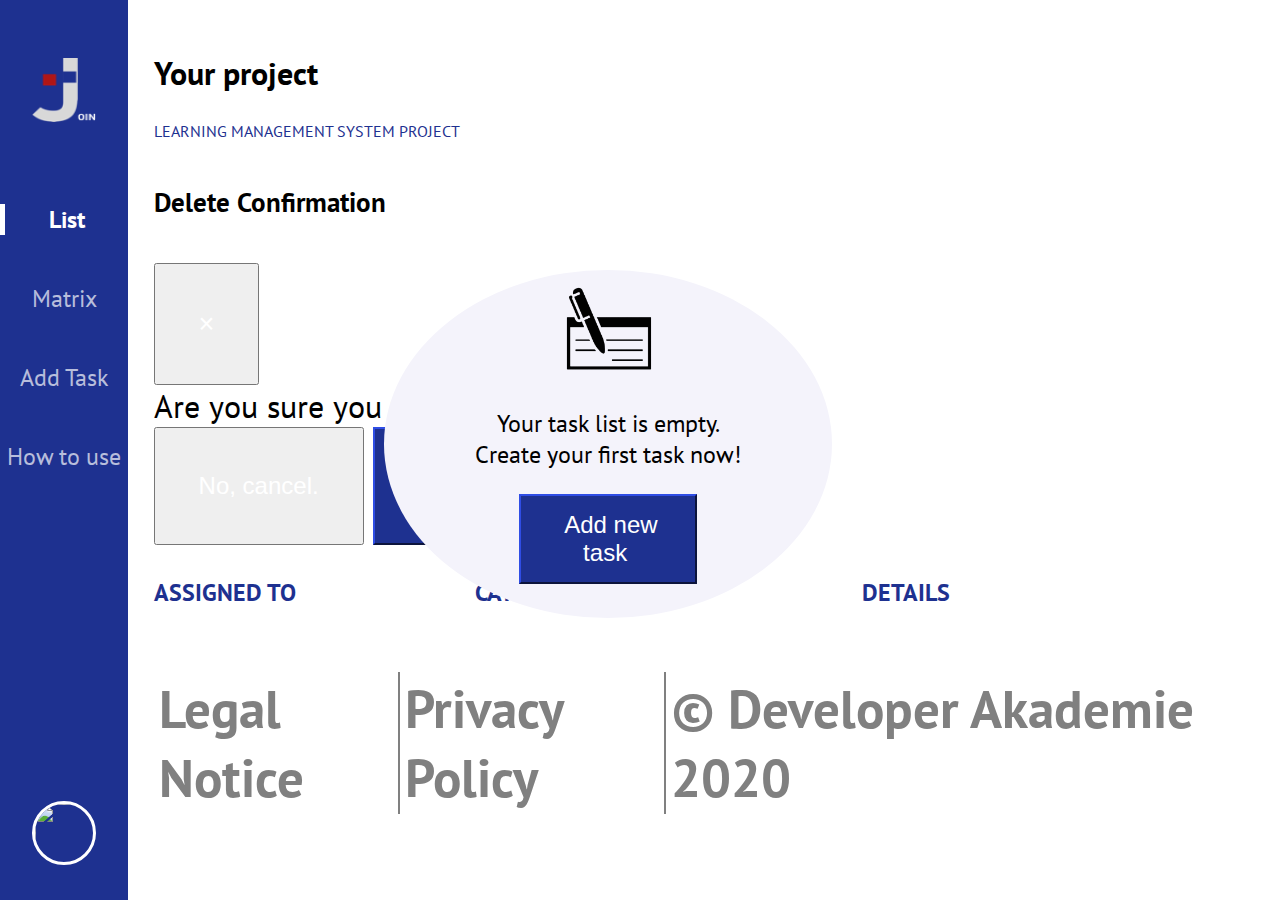
==== commit d7ab9a1f: "Font sizes adapted for side-bar and main-boxes" ====
--- a/index.html
+++ b/index.html
@@ -99,44 +99,8 @@
             <label>Assigned to</label>
             <label class="task-category">Category</label>
             <label class="align-center">Details</label>
-
-
-            <!-- Sample code for list-item-structure 
+        </div>
         
-            <div class="task-listed">
-                <div class="category-marker"></div>
-                <div class="assignee-section">
-                    <div class= "assignee-pic-section" >
-                        <img src="img/profile1.jpg">
-                        <img src="img/profile1.jpg">
-                        <img src="img/profile1.jpg">
-                    </div>
-                    <div class="contact-data-section">
-                        <div class="contact-data" >
-                            <p>Darrin S. Jones</p>
-                            <p class="email">Darrin@gmail.com</p>    
-                        </div>
-                        <div class="contact-data" >
-                            <p>Darrin S. Jones</p>
-                            <p class="email">Darrin@gmail.com</p>
-                        </div>
-                        <div class="contact-data" >
-                            <p>Darrin S. Jones</p>
-                            <p class="email">Darrin@gmail.com</p>
-                        </div>
-                    </div>
-                </div>
-                <p class="task-category">Marketing</p>
-                <p class="details">Lorem ipsum dolor sit amet, consectetur adipisicing elit.</p>
-                <button type="button" class="close" data-target="#deleteConfirmation" id="${i}" data-toggle="modal" data-placement="top" title="Delete task" >
-                        <svg width="1em" height="1em" viewBox="0 0 16 16" class="bi bi-trash" fill="currentColor" xmlns="http://www.w3.org/2000/svg">
-                            <path d="M5.5 5.5A.5.5 0 0 1 6 6v6a.5.5 0 0 1-1 0V6a.5.5 0 0 1 .5-.5zm2.5 0a.5.5 0 0 1 .5.5v6a.5.5 0 0 1-1 0V6a.5.5 0 0 1 .5-.5zm3 .5a.5.5 0 0 0-1 0v6a.5.5 0 0 0 1 0V6z"/>
-                            <path fill-rule="evenodd" d="M14.5 3a1 1 0 0 1-1 1H13v9a2 2 0 0 1-2 2H5a2 2 0 0 1-2-2V4h-.5a1 1 0 0 1-1-1V2a1 1 0 0 1 1-1H6a1 1 0 0 1 1-1h2a1 1 0 0 1 1 1h3.5a1 1 0 0 1 1 1v1zM4.118 4L4 4.059V13a1 1 0 0 0 1 1h6a1 1 0 0 0 1-1V4.059L11.882 4H4.118zM2.5 3V2h11v1h-11z"/>
-                        </svg>
-                    </button>
-            </div>  -->
-
-        </div>
         <footer class="footer-index">
             <div class="footer-row-1"><a href="legal-notice.html">
                     <h5>Legal Notice</h5>
--- a/styles/general.css
+++ b/styles/general.css
@@ -15,11 +15,12 @@
 }
 .main-box h2 {
     font-weight: bold;
+    font-size: 2rem;
 }
 label {
     color: #1E3190;
     font-weight: bolder;
-    font-size: larger;
+    font-size: 1.5rem;
     text-transform: uppercase;
 }
 .side-bar {
@@ -27,7 +28,7 @@
     height: 100%;
     position: fixed;
     background-color: #1E3190;
-    font-size: 1.5vw;
+    font-size: 1.5rem;
     display: grid;
     grid-template-rows: 20% 65% 15%;
     overflow-x: hidden;
@@ -66,6 +67,9 @@
 .menu-overlay a {
     padding-left: 21px;
 }
+.menu-overlay h4 {
+    color: gray;
+}
 .menu-close-btn {
     position: absolute;
     right: 16px;
@@ -103,12 +107,12 @@
 }
 .subheading {
     color: #1E3190;
-    font-size: large;
+    font-size: 1rem;
     text-transform: uppercase;
 }
 .main-box {
     padding: 2%;
-    font-size: x-large;
+    font-size: 2rem;
     width: 88vw;
     position: absolute;
     height: auto;
@@ -137,7 +141,7 @@
     flex-direction: row;
     justify-content: center;
     margin: 1em 0 5px 0;
-    font-size: 1em;
+    font-size: 2em;
 }
 .footer-row-1 {
     display: flex;
@@ -151,6 +155,10 @@
 footer h5 {
     color: grey;
     margin: 2px 5px;
+    transition: all 225ms ease-in-out;
+}
+footer h5:hover {
+    text-decoration: underline;
 }
 .matrix-main-box footer {
     grid-area: footer;
@@ -186,7 +194,7 @@
     border-left:   #e83e8c 5px solid;
 }
    
-/* For Smartphones (landscape view, less than 820px) */
+/* For Smartphones (landscape view, less than 830px) */
 @media (max-width: 830px) {
     html, body {
         flex-direction: column;
@@ -230,15 +238,16 @@
         position: absolute;
         bottom: 2vh;
         width: 90%;
-        font-size: large;
+        font-size: 2rem;
     }
     .current-user h4 {
         margin: 0 !important;
+        font-size: 1.2rem;
     }
     .user-details {
         display: flex;
         color: white;
-        font-size: small;
+        font-size: 1rem;
         justify-content: space-between;
         align-items: center;
         text-align: left;
@@ -256,6 +265,7 @@
         text-decoration: underline;
         cursor: pointer;
         margin-left: 12px;
+        font-size: 1.2rem;
     }
     .page-selected {
         text-align: left;
@@ -273,13 +283,14 @@
         position: absolute;
         margin: 20px auto 20px 80px;
         color: white;
-        font-size: x-large;
+        font-size: 3rem;
     }
     .subheading {
         position: relative;
         margin: 70px auto 10px auto;
         text-align: center;
         margin-top: 85px;
+        font-size: 1.2rem;
     }   
 
     
@@ -311,7 +322,7 @@
     }
     /*footer style */
     footer h5 {
-        font-size: 0.5em;
+        font-size: 1rem;
     }
     footer {
         flex-direction: column;
@@ -320,4 +331,8 @@
     footer a:nth-child(2){
         border-right: none;
     }
+    .subheading { 
+        font-size: 1rem;
+    }
+    
 }--- a/styles/index.css
+++ b/styles/index.css
@@ -1,10 +1,9 @@
-
 /* Desktop view */
 .empty-task-list {
     position: absolute;
     top: 30vh;
     left: 20vw;
-    font-size: larger;
+    font-size: 1.5rem;
     width: 35vw;
     display: flex;
     flex-direction: column;
@@ -16,7 +15,7 @@
     z-index: 5;
 }
 .empty-task-list a, button {
-    font-size: x-large;
+    font-size: 1.5rem;
     color: white;
     padding: 4%;
     width: fit-content;
@@ -28,9 +27,9 @@
 .list-box {
     width: 100%;
     height: auto;	
+    margin-top: 2rem;
     display: grid;	
-    grid-template-columns: 25% 20% auto 5%;
-    grid-template-rows: 10%;   
+    grid-template-columns: 25% 20% auto 5%;  
     grid-auto-rows: min-content; 
     grid-template-areas: "label label label label"
                         "task task task task";
@@ -59,16 +58,17 @@
     margin: unset;
     display: flex;
     align-items: center;
+    font-size: 1.3rem;
 }
 .assignee-section {
     display: flex;
     align-items: center;
     height: 100%;
-    overflow: auto;
+    /* overflow: auto; */
 }
 .assignee-pic-section {
     display: flex;
-    margin-right: 0.5rem;
+    margin: 0.5rem 0.5rem 0.5rem 0;
     flex-direction: column;
     height: 100%;
     justify-content: space-evenly;
@@ -90,7 +90,7 @@
 }
     /* color indicating task-category; default is Marketing (orange) */
 .category-marker {
-    width: 0.3em;
+    width: 0.3rem;
     background-color: #FFB071;
     border-radius: 8px 0 0 8px;
 }
@@ -105,7 +105,7 @@
 }
 p.email {
     text-align: left;    
-    font-size: 0.8em;
+    font-size: 1.1rem;
     color: #5279FC;
     cursor: pointer;
     transition: all 125ms ease-in-out;
@@ -113,9 +113,6 @@
 .email:hover {
     text-decoration: underline;
 }
-.contact-data {
-    overflow-y: scroll;
-}
 p.task-category, label.task-category {
         display: flex;
         justify-content: center; 
@@ -129,12 +126,15 @@
 }
 button.close {
     margin: auto;
-}
-
-/* For Smartphones (landscape view, less than 820px) */
+    font-size: 1.7rem;
+}
+
+/* For Smartphones (landscape view, less than 830px) */
 @media (max-width: 830px) {
     .list-box label {
         text-align: center;
+        font-size: 1.2rem;
+        margin: 2%;
     }
     .empty-task-list {        
         width: 40vw;
@@ -148,7 +148,7 @@
         width: 8vw;
     }
     .empty-task-list a, .empty-task-list p {
-        font-size: medium;
+        font-size: 1rem;
        /* margin-bottom: 8px; */    }
     .list-box {
         width: 100%;	
@@ -159,19 +159,18 @@
         grid-template-areas: "task task task task";
         align-items: center;
     }
-    .list-box label {
-        font-size: medium;
-        margin: 2%;
-    }
     .task-listed {
         grid-template-columns: 1.5% 28.5% 20% 42% 8%;
         grid-template-areas:    "marker assignee category details delete"
+                               "marker assignee category details delete"
                                 "marker assignee category details delete"
-                                "marker assignee category details delete"
-                                "marker assignee category details delete";
+                                "marker assignee category details delete" ;
         max-height: 200px;
         grid-template-rows: 42px 1fr;
      
+    }
+    .task-listed p {
+        font-size: 1.2rem;
     }
     p.task-category {
         justify-content: center;
@@ -179,13 +178,11 @@
         font-weight: bold;
         align-items: center;
         padding-left: 5%;
-        font-size: large;
     }
     p.details {
         grid-area: details;
         align-items: center;
         padding-left: 5%;
-        font-size: medium;
         overflow: auto;
     }
     .category-marker {
@@ -193,16 +190,19 @@
     }
     .assignee-section {
         grid-area: assignee;
-        align-items: flex-start; 
+        align-items: center; 
         padding: 4% 2%;
         overflow: auto;
     }
     .assignee-pic-section {
         flex-direction: column;
-    }
-    .contact-data  {
-        font-size: medium;
-    }
+        margin: 0.5rem;
+    }
+    .assignee-pic-section img {
+        width: 3rem;
+        height: 3rem;
+    }
+   
     button.close {
         grid-area: delete;
     }
@@ -223,11 +223,9 @@
         width: 25vw;
     }
     .empty-task-list a {
-        font-size: large;
+        font-size: 1rem;
         margin-bottom: 8px;
     }
-    
-    
     .list-box label {
         text-align: left;
     }
@@ -257,16 +255,20 @@
                                 "marker assignee  details details"
                                 "marker assignee details details";
     }
-    .assignee-section {
+    .task-listed p {
+        font-size: 1rem;
+    }
+   
+    /* .assignee-section {
         grid-area: assignee;
         flex-direction: row;
         align-items: flex-start; 
         padding: 4% 2%;
         overflow: auto;
-    }
+    } 
     .assignee-pic-section {
         flex-direction: column;
-    }
+    } */
     .contact-data {
         width: fit-content;
     }
@@ -279,4 +281,7 @@
         justify-content: start;
         align-items: center;
     }
+    button.close {
+        font-size: 1.5rem;
+    }
 }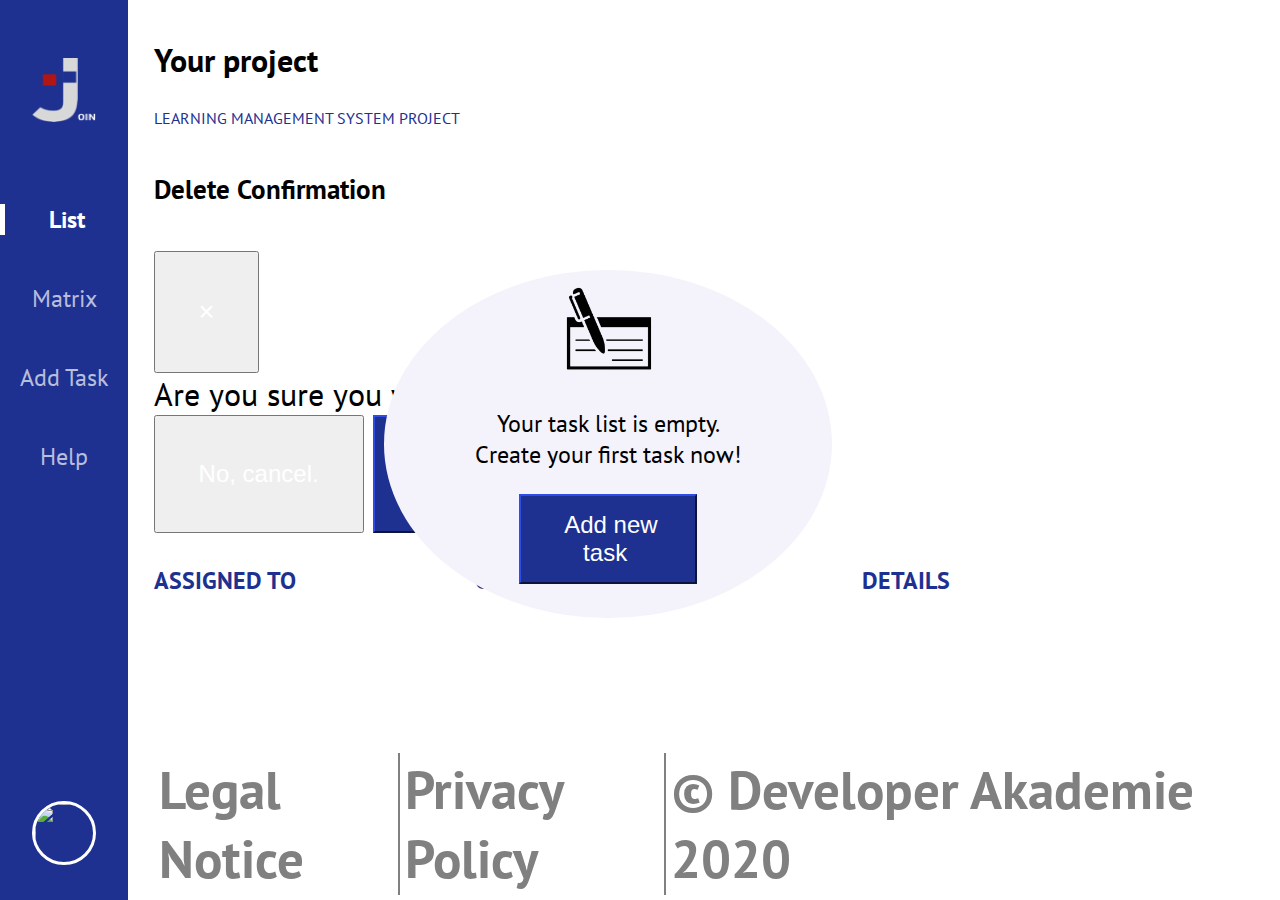
==== commit a1f3a96a: "Footer always down, privacy policy and legal notice paddings and links, style adjustments" ====
--- a/index.html
+++ b/index.html
@@ -27,7 +27,7 @@
                 <p>Add Task</p>
             </a>
             <a href="help.html">
-                <p>How to use</p>
+                <p>Help</p>
             </a>
         </div>
         <div class="mobile-pics">
@@ -45,7 +45,7 @@
             <p>Add Task</p>
         </a>
         <a href="help.html">
-            <p>How to use</p>
+            <p>Help</p>
         </a>
         <button onclick="closeMenu()" class="btn btn-secondary menu-close-btn">Close</button>
         <div class="current-user">
@@ -62,45 +62,47 @@
     <div class="menu-backdrop d-none" id="menu-backdrop" onclick="closeMenu()"></div>
 
     <div class="main-box">
-        <h2>Your project</h2>
-        <p class="subheading">Learning Management System Project</p>
+        <div>
+            <h2>Your project</h2>
+            <p class="subheading">Learning Management System Project</p>
 
-        <div class="empty-task-list" id="empty-task-list">
-            <img src="img/task.png">
-            <p>
-                Your task list is empty. <br>
-                Create your first task now!
-            </p>
-            <button class="btn - btn-primary"><a href="add-task.html">Add new task </a></button>
-        </div>
+            <div class="empty-task-list" id="empty-task-list">
+                <img src="img/task.png">
+                <p>
+                    Your task list is empty. <br>
+                    Create your first task now!
+                </p>
+                <button class="btn - btn-primary"><a href="add-task.html">Add new task </a></button>
+            </div>
 
-        <!-- Modal for task delete confirmation -->
-        <div class="modal fade" id="deleteConfirmation" tabindex="-1" role="dialog">
-            <div class="modal-dialog modal-dialog-centered" role="document">
-                <div class="modal-content">
-                    <div class="modal-header">
-                        <h5 class="modal-title" id="DeleteConfirmationTitle">Delete Confirmation</h5>
-                        <button type="button" class="close" data-dismiss="modal">
-                            <span aria-hidden="true">&times;</span>
-                        </button>
-                    </div>
-                    <div class="modal-body">
-                        Are you sure you want to delete this task?
-                    </div>
-                    <div class="modal-footer">
-                        <button type="button" class="btn btn-secondary" data-dismiss="modal">No, cancel.</button>
-                        <button type="button" class="btn btn-primary btn-ok">Yes, delete.</button>
+            <!-- Modal for task delete confirmation -->
+            <div class="modal fade" id="deleteConfirmation" tabindex="-1" role="dialog">
+                <div class="modal-dialog modal-dialog-centered" role="document">
+                    <div class="modal-content">
+                        <div class="modal-header">
+                            <h5 class="modal-title" id="DeleteConfirmationTitle">Delete Confirmation</h5>
+                            <button type="button" class="close" data-dismiss="modal">
+                                <span aria-hidden="true">&times;</span>
+                            </button>
+                        </div>
+                        <div class="modal-body">
+                            Are you sure you want to delete this task?
+                        </div>
+                        <div class="modal-footer">
+                            <button type="button" class="btn btn-secondary" data-dismiss="modal">No, cancel.</button>
+                            <button type="button" class="btn btn-primary btn-ok">Yes, delete.</button>
+                        </div>
                     </div>
                 </div>
             </div>
+
+            <div class="list-box" id="list-box">
+                <label>Assigned to</label>
+                <label class="task-category">Category</label>
+                <label class="align-center">Details</label>
+            </div>
         </div>
 
-        <div class="list-box" id="list-box">
-            <label>Assigned to</label>
-            <label class="task-category">Category</label>
-            <label class="align-center">Details</label>
-        </div>
-        
         <footer class="footer-index">
             <div class="footer-row-1"><a href="legal-notice.html">
                     <h5>Legal Notice</h5>
--- a/styles/general.css
+++ b/styles/general.css
@@ -111,15 +111,19 @@
     text-transform: uppercase;
 }
 .main-box {
-    padding: 2%;
+    padding: 1% 2% 0% 2%;
     font-size: 2rem;
     width: 88vw;
     position: absolute;
-    height: auto;
+    height: 100%;
     padding-bottom: 0;
     right: 0;
     left: 10vw;
-}
+    display: flex;
+    flex-direction: column;
+    justify-content: space-between;
+}
+
 .btn-primary {
     background-color: #1E3190;
     border-color: #1E3190;
@@ -129,11 +133,21 @@
     padding-left: 3% !important;
 }
 /* Policy style */
-.main-box-policy {
-    padding: 10px 10px;
-}
 .main-box-policy h2 {
     font-size: 1em;
+}
+.main-box-policy {
+    position: absolute;
+    left: 10vw;
+    padding: 10px 20px;
+    width: 100%;
+    display: flex;
+    flex-direction: column;
+    height: 100%;
+    justify-content: space-between;
+}
+.main-box-policy a {
+    color: black !important;
 }
 /* footer styling for all sites */
 footer {
@@ -163,7 +177,7 @@
 .matrix-main-box footer {
     grid-area: footer;
 }
-.main-box footer {
+.main-box footer, .main-box-policy footer{
     display: flex;
 }
 
@@ -318,7 +332,7 @@
         right: 12em;
     }
     .main-box h2 {
-        margin-left: 18vw;
+        display: none;
     }
     /*footer style */
     footer h5 {
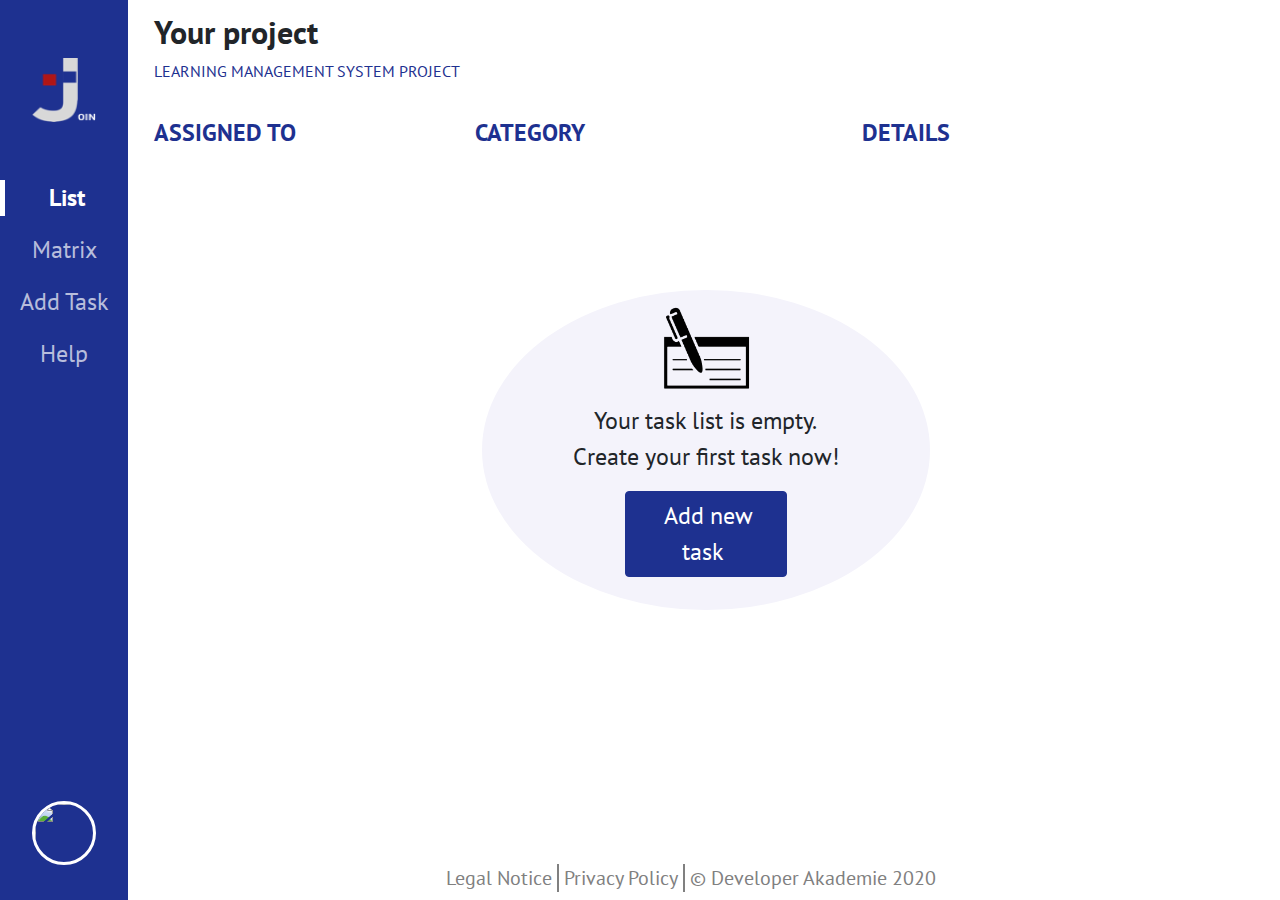
==== commit 5b60187d: "Bugfix, refactoring and splitting JS code in several files; Bugfix for CSS" ====
--- a/index.html
+++ b/index.html
@@ -6,8 +6,7 @@
     <meta name="viewport" content="width=device-width, initial-scale=1.0">
     <title>JOIN - task list</title>
     <link rel="icon" href="img/logo.png">
-    <link rel="stylesheet" href="https://stackpath.bootstrapcdn.com/bootstrap/4.5.0/css/bootstrap.min.css"
-        integrity="sha384-9aIt2nRpC12Uk9gS9baDl411NQApFmC26EwAOH8WgZl5MYYxFfc+NcPb1dKGj7Sk" crossorigin="anonymous">
+    <link rel="stylesheet" href="styles/bootstrap.min.css">
     <link rel="stylesheet" href="styles/general.css">
     <link rel="stylesheet" href="styles/index.css">
     <link href="https://fonts.googleapis.com/css2?family=PT+Sans&display=swap" rel="stylesheet">
@@ -63,18 +62,21 @@
 
     <div class="main-box">
         <div>
-            <h2>Your project</h2>
-            <p class="subheading">Learning Management System Project</p>
-
-            <div class="empty-task-list" id="empty-task-list">
-                <img src="img/task.png">
-                <p>
-                    Your task list is empty. <br>
-                    Create your first task now!
-                </p>
-                <button class="btn - btn-primary"><a href="add-task.html">Add new task </a></button>
+            <div>
+                <h2>Your project</h2>
+                <p class="subheading">Learning Management System Project</p>
             </div>
 
+            <div id="empty-task-list-box" class="empty-task-list-box" style="padding-right: 2%;">
+                <div class="empty-task-list" id="empty-task-list">
+                    <img src="img/task.png">
+                    <p>
+                        Your task list is empty. <br>
+                        Create your first task now!
+                    </p>
+                    <button class="btn - btn-primary"><a href="add-task.html">Add new task </a></button>
+                </div>
+            </div>
             <!-- Modal for task delete confirmation -->
             <div class="modal fade" id="deleteConfirmation" tabindex="-1" role="dialog">
                 <div class="modal-dialog modal-dialog-centered" role="document">
@@ -117,11 +119,9 @@
     <script src="https://code.jquery.com/jquery-3.3.1.slim.min.js"
         integrity="sha384-q8i/X+965DzO0rT7abK41JStQIAqVgRVzpbzo5smXKp4YfRvH+8abtTE1Pi6jizo"
         crossorigin="anonymous"></script>
-    <script src="jquery.js"></script>
-    <script src="Script.js"></script>
-    <script src="https://cdnjs.cloudflare.com/ajax/libs/popper.js/1.14.3/umd/popper.min.js"
-        integrity="sha384-ZMP7rVo3mIykV+2+9J3UJ46jBk0WLaUAdn689aCwoqbBJiSnjAK/l8WvCWPIPm49"
-        crossorigin="anonymous"></script>
+    <script src="./jquery.js"></script>
+    <script src="./script.js"></script>
+    <script src="./task_list.js"></script>
     <script src="https://stackpath.bootstrapcdn.com/bootstrap/4.1.3/js/bootstrap.min.js"
         integrity="sha384-ChfqqxuZUCnJSK3+MXmPNIyE6ZbWh2IMqE241rYiqJxyMiZ6OW/JmZQ5stwEULTy"
         crossorigin="anonymous"></script>
--- a/styles/general.css
+++ b/styles/general.css
@@ -44,6 +44,7 @@
 .menu-mobile {
     display: none;
     filter: invert(1);
+    z-index: 8;
 }
 
 .menu-overlay {
@@ -132,6 +133,43 @@
     padding-right: 3% !important;
     padding-left: 3% !important;
 }
+
+.empty-task-list-box {
+    position: absolute;
+    display: flex;
+    top: 20vh;
+    width: 100%;
+    height: 60%;
+    align-items: center;
+    justify-content: center;
+    /* z-index: -1; */
+}
+
+.empty-task-list {
+    /* position: absolute;
+    top: 10vh; */
+    /* left: 20vw; */
+    font-size: 1.5rem;
+    width: 35vw;
+    display: flex;
+    flex-direction: column;
+    align-items: center;
+    text-align: center;
+    background: #F4F3FB;
+    padding: 1% 3% 3% 3%;
+    border-radius: 50%;
+    z-index: 5;
+}
+.empty-task-list a, button {
+    font-size: 1.5rem;
+    color: white;
+    padding: 4%;
+    width: fit-content;
+}
+.empty-task-list img {
+    justify-self: center;
+    width: 8vw;
+}
 /* Policy style */
 .main-box-policy h2 {
     font-size: 1em;
@@ -140,7 +178,7 @@
     position: absolute;
     left: 10vw;
     padding: 10px 20px;
-    width: 100%;
+    width: 85vw;
     display: flex;
     flex-direction: column;
     height: 100%;
@@ -154,7 +192,7 @@
     display: flex;
     flex-direction: row;
     justify-content: center;
-    margin: 1em 0 5px 0;
+    margin: 1rem 0 8px 0; 
     font-size: 2em;
 }
 .footer-row-1 {
@@ -180,6 +218,9 @@
 .main-box footer, .main-box-policy footer{
     display: flex;
 }
+.modal-body {
+    font-size: initial;
+}
 
 /* Easy access classes */
 
@@ -192,7 +233,7 @@
 
 .selected-person-pic {
     border: 2px #28a745 solid;
-    opacity: 1;
+    opacity: 1 !important;
 }
 
 .category-1 {
@@ -306,7 +347,20 @@
         margin-top: 85px;
         font-size: 1.2rem;
     }   
-
+    .empty-task-list {        
+        width: 40vw;
+        height: 52vh;
+        left: 21.5vw;
+        padding: 8px;
+        position: absolute;
+        top: 44vh;
+    }   
+    .empty-task-list img {
+        width: 8vw;
+    }
+    .empty-task-list a, .empty-task-list p {
+        font-size: 1rem;
+       /* margin-bottom: 8px; */    }
     
 }
 
@@ -348,5 +402,19 @@
     .subheading { 
         font-size: 1rem;
     }
+    .empty-task-list {
+        width: 85vw;
+        height: auto;
+        left: 7.5vw !important;
+        top: 30vh;
+        padding: 16px 12px 24px 12px
+    }   
+    .empty-task-list img {
+        width: 25vw;
+    }
+    .empty-task-list a {
+        font-size: 1rem;
+        margin-bottom: 8px;
+    }
     
 }--- a/styles/index.css
+++ b/styles/index.css
@@ -1,29 +1,5 @@
 /* Desktop view */
-.empty-task-list {
-    position: absolute;
-    top: 30vh;
-    left: 20vw;
-    font-size: 1.5rem;
-    width: 35vw;
-    display: flex;
-    flex-direction: column;
-    align-items: center;
-    text-align: center;
-    background: #F4F3FB;
-    padding: 1% 3% 3% 3%;
-    border-radius: 50%;
-    z-index: 5;
-}
-.empty-task-list a, button {
-    font-size: 1.5rem;
-    color: white;
-    padding: 4%;
-    width: fit-content;
-}
-.empty-task-list img {
-    justify-self: center;
-    width: 8vw;
-}
+
 .list-box {
     width: 100%;
     height: auto;	
@@ -51,9 +27,9 @@
     margin-bottom: 10px;
     transition: all 125ms ease-in-out;
 } 
-.task-listed:hover {
+/* .task-listed:hover {
     transform: scale(1.005);
-}
+} */
 .task-listed p {
     margin: unset;
     display: flex;
@@ -136,20 +112,7 @@
         font-size: 1.2rem;
         margin: 2%;
     }
-    .empty-task-list {        
-        width: 40vw;
-        height: 52vh;
-        left: 21.5vw;
-        padding: 8px;
-        position: absolute;
-        top: 44vh;
-    }   
-    .empty-task-list img {
-        width: 8vw;
-    }
-    .empty-task-list a, .empty-task-list p {
-        font-size: 1rem;
-       /* margin-bottom: 8px; */    }
+    
     .list-box {
         width: 100%;	
         height: 100%;
@@ -212,20 +175,7 @@
 @media (max-width: 420px) {
      /* Task List/index.html specific adaptation */
     
-     .empty-task-list {
-        width: 85vw;
-        height: auto;
-        left: 7.5vw !important;
-        top: 30vh;
-        padding: 16px 12px 24px 12px
-    }   
-    .empty-task-list img {
-        width: 25vw;
-    }
-    .empty-task-list a {
-        font-size: 1rem;
-        margin-bottom: 8px;
-    }
+
     .list-box label {
         text-align: left;
     }
